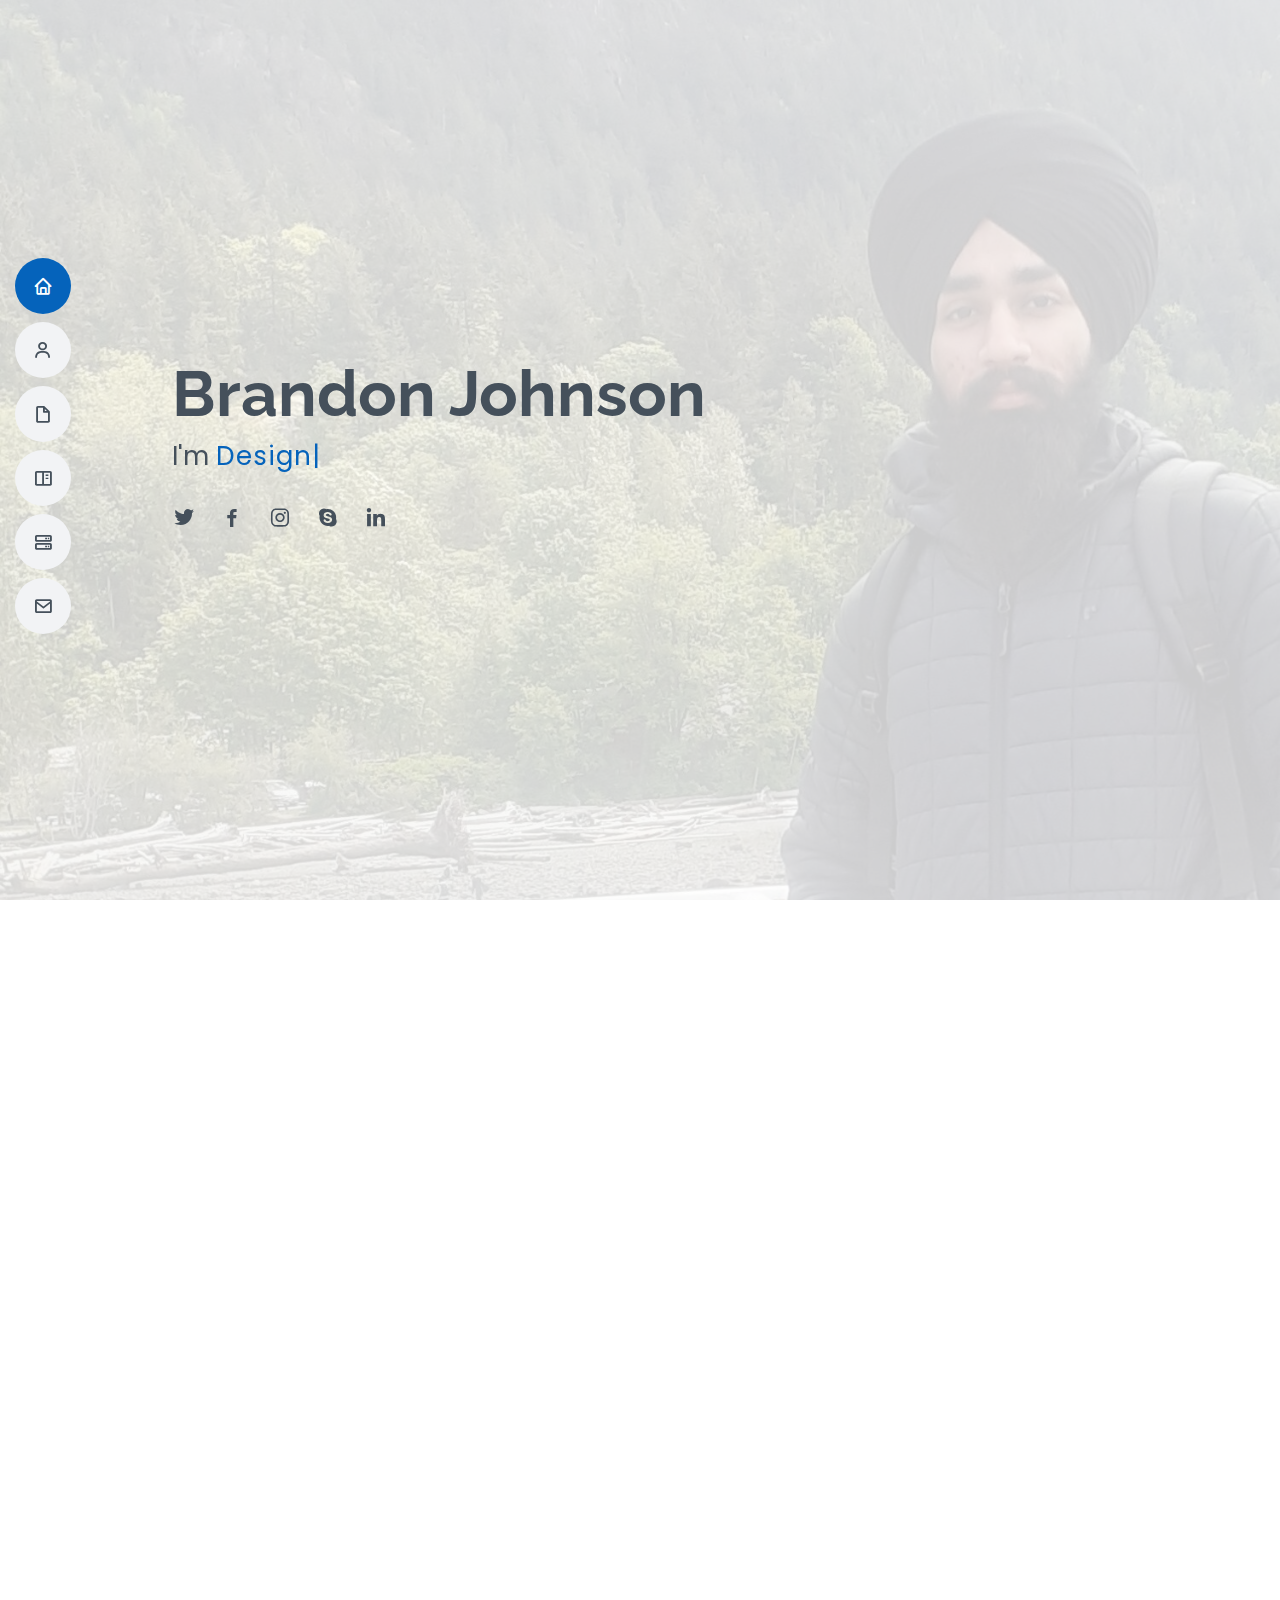
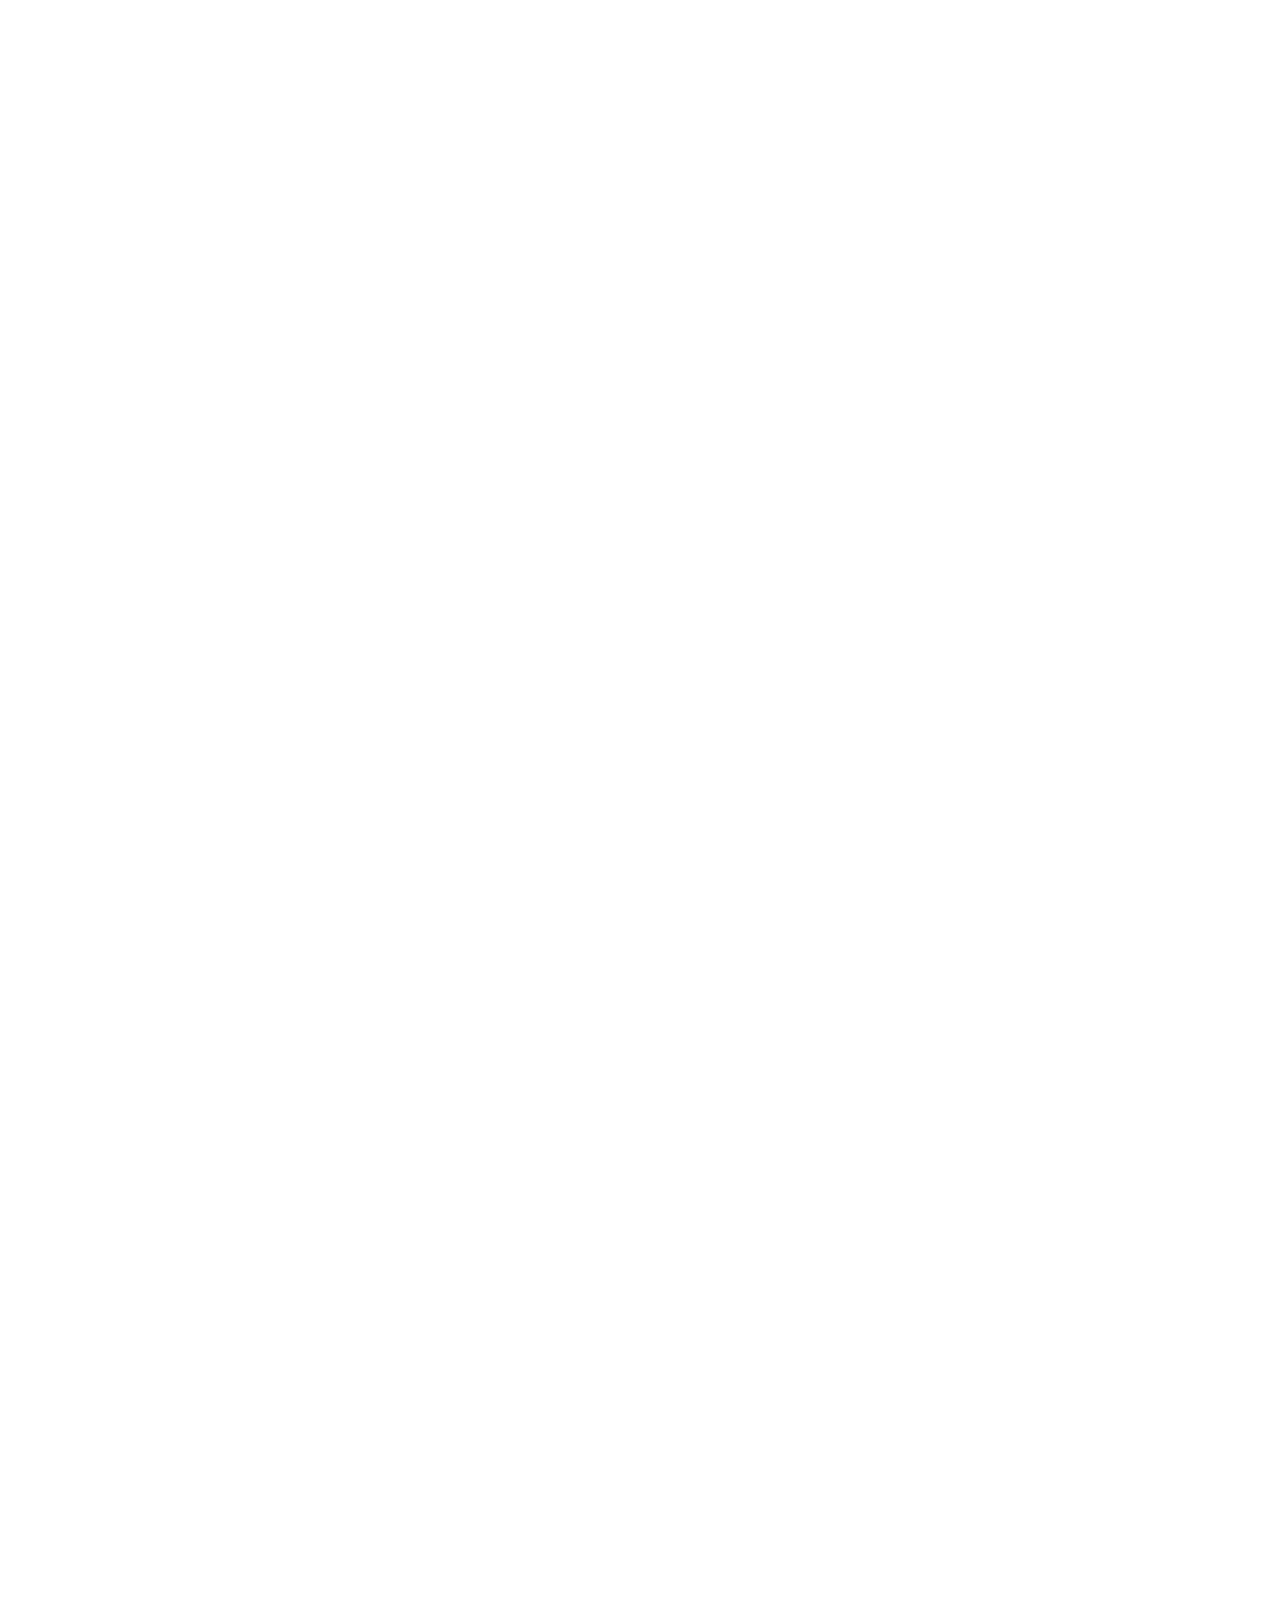
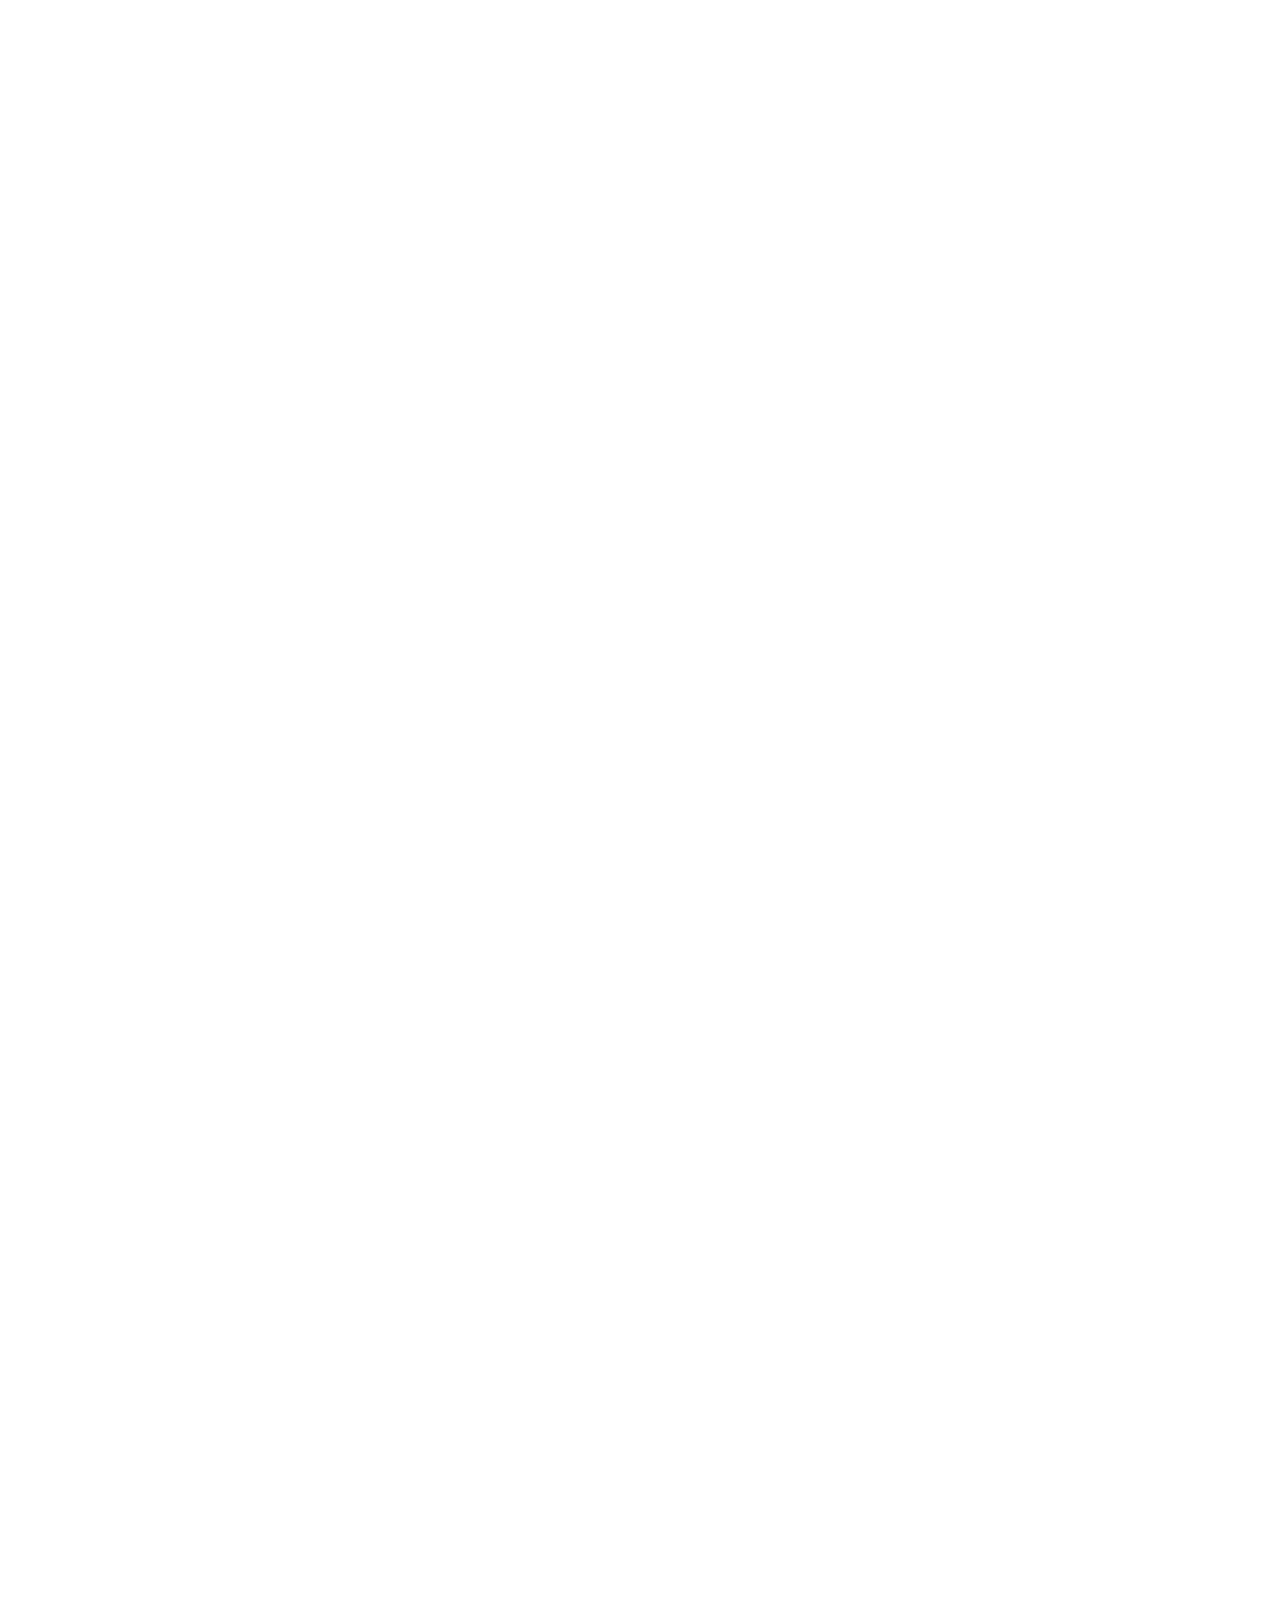
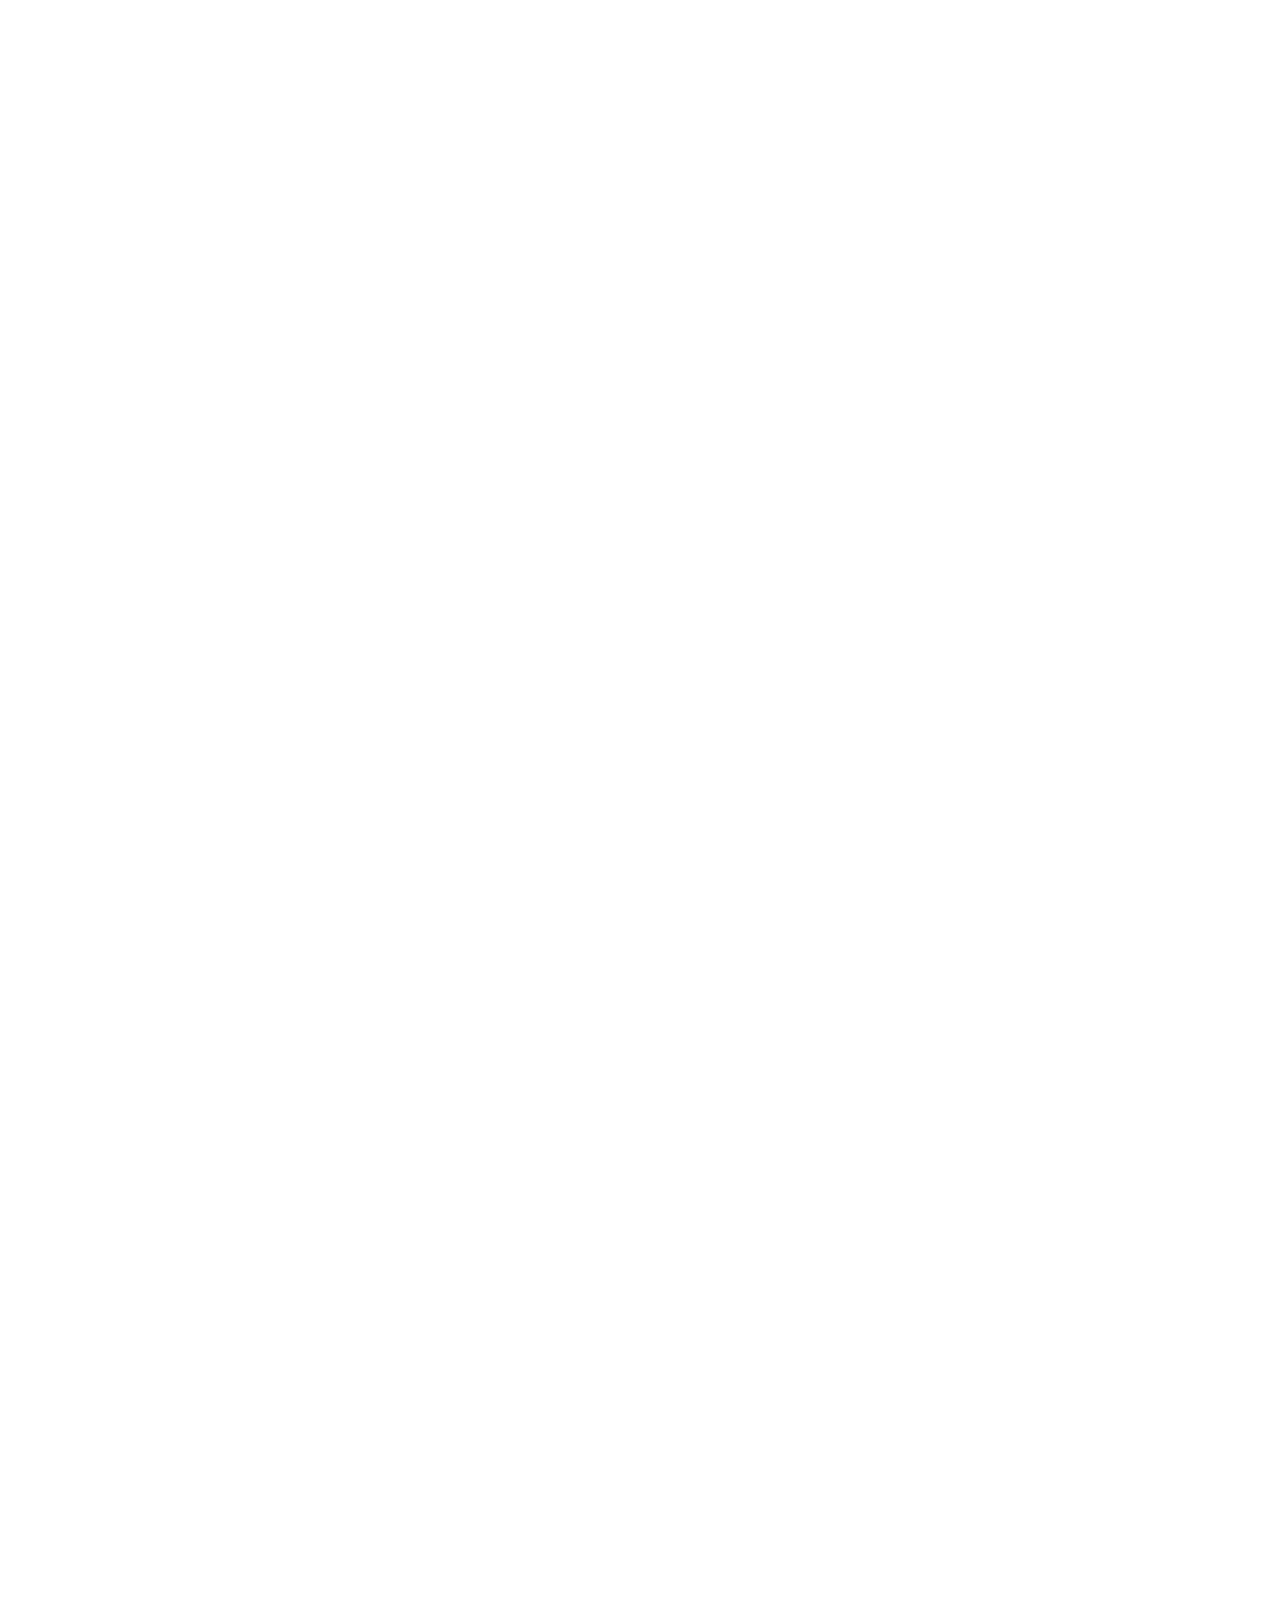
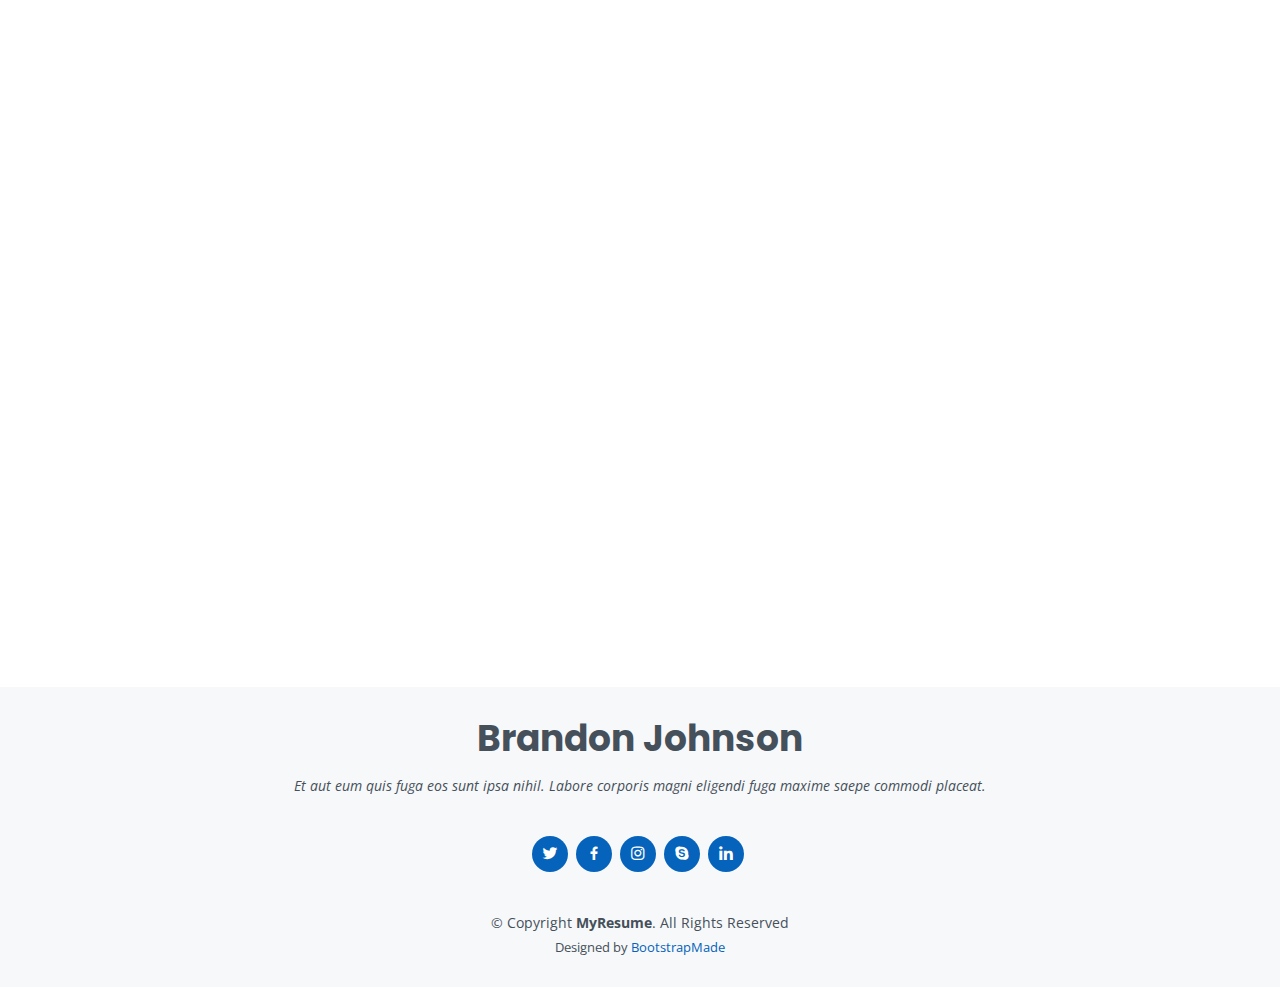
==== index.html @ e1efc53b "first commit" ====
<!DOCTYPE html>
<html lang="en">

<head>
  <meta charset="utf-8">
  <meta content="width=device-width, initial-scale=1.0" name="viewport">

  <title>MyResume Bootstrap Template - Index</title>
  <meta content="" name="description">
  <meta content="" name="keywords">

  <!-- Favicons -->
  <link href="assets/img/favicon.png" rel="icon">
  <link href="assets/img/apple-touch-icon.png" rel="apple-touch-icon">

  <!-- Google Fonts -->
  <link href="https://fonts.googleapis.com/css?family=Open+Sans:300,300i,400,400i,600,600i,700,700i|Raleway:300,300i,400,400i,500,500i,600,600i,700,700i|Poppins:300,300i,400,400i,500,500i,600,600i,700,700i" rel="stylesheet">

  <!-- Vendor CSS Files -->
  <link href="assets/vendor/aos/aos.css" rel="stylesheet">
  <link href="assets/vendor/bootstrap/css/bootstrap.min.css" rel="stylesheet">
  <link href="assets/vendor/bootstrap-icons/bootstrap-icons.css" rel="stylesheet">
  <link href="assets/vendor/boxicons/css/boxicons.min.css" rel="stylesheet">
  <link href="assets/vendor/glightbox/css/glightbox.min.css" rel="stylesheet">
  <link href="assets/vendor/swiper/swiper-bundle.min.css" rel="stylesheet">

  <!-- Template Main CSS File -->
  <link href="assets/css/style.css" rel="stylesheet">

  <!-- =======================================================
  * Template Name: MyResume
  * Template URL: https://bootstrapmade.com/free-html-bootstrap-template-my-resume/
  * Updated: Mar 17 2024 with Bootstrap v5.3.3
  * Author: BootstrapMade.com
  * License: https://bootstrapmade.com/license/
  ======================================================== -->
</head>

<body>

  <!-- ======= Mobile nav toggle button ======= -->
  <!-- <button type="button" class="mobile-nav-toggle d-xl-none"><i class="bi bi-list mobile-nav-toggle"></i></button> -->
  <i class="bi bi-list mobile-nav-toggle d-lg-none"></i>
  <!-- ======= Header ======= -->
  <header id="header" class="d-flex flex-column justify-content-center">

    <nav id="navbar" class="navbar nav-menu">
      <ul>
        <li><a href="#hero" class="nav-link scrollto active"><i class="bx bx-home"></i> <span>Home</span></a></li>
        <li><a href="#about" class="nav-link scrollto"><i class="bx bx-user"></i> <span>About</span></a></li>
        <li><a href="#resume" class="nav-link scrollto"><i class="bx bx-file-blank"></i> <span>Resume</span></a></li>
        <li><a href="#portfolio" class="nav-link scrollto"><i class="bx bx-book-content"></i> <span>Portfolio</span></a></li>
        <li><a href="#services" class="nav-link scrollto"><i class="bx bx-server"></i> <span>Services</span></a></li>
        <li><a href="#contact" class="nav-link scrollto"><i class="bx bx-envelope"></i> <span>Contact</span></a></li>
      </ul>
    </nav><!-- .nav-menu -->

  </header><!-- End Header -->

  <!-- ======= Hero Section ======= -->
  <section id="hero" class="d-flex flex-column justify-content-center">
    <div class="container" data-aos="zoom-in" data-aos-delay="100">
      <h1>Brandon Johnson</h1>
      <p>I'm <span class="typed" data-typed-items="Designer, Developer, Freelancer, Photographer"></span></p>
      <div class="social-links">
        <a href="#" class="twitter"><i class="bx bxl-twitter"></i></a>
        <a href="#" class="facebook"><i class="bx bxl-facebook"></i></a>
        <a href="#" class="instagram"><i class="bx bxl-instagram"></i></a>
        <a href="#" class="google-plus"><i class="bx bxl-skype"></i></a>
        <a href="#" class="linkedin"><i class="bx bxl-linkedin"></i></a>
      </div>
    </div>
  </section><!-- End Hero -->

  <main id="main">

    <!-- ======= About Section ======= -->
    <section id="about" class="about">
      <div class="container" data-aos="fade-up">

        <div class="section-title">
          <h2>About</h2>
          <p>Magnam dolores commodi suscipit. Necessitatibus eius consequatur ex aliquid fuga eum quidem. Sit sint consectetur velit. Quisquam quos quisquam cupiditate. Et nemo qui impedit suscipit alias ea. Quia fugiat sit in iste officiis commodi quidem hic quas.</p>
        </div>

        <div class="row">
          <div class="col-lg-4">
            <img src="assets/img/profile-img.jpg" class="img-fluid" alt="">
          </div>
          <div class="col-lg-8 pt-4 pt-lg-0 content">
            <h3>UI/UX Designer &amp; Web Developer.</h3>
            <p class="fst-italic">
              Lorem ipsum dolor sit amet, consectetur adipiscing elit, sed do eiusmod tempor incididunt ut labore et dolore
              magna aliqua.
            </p>
            <div class="row">
              <div class="col-lg-6">
                <ul>
                  <li><i class="bi bi-chevron-right"></i> <strong>Birthday:</strong> <span>1 May 1995</span></li>
                  <li><i class="bi bi-chevron-right"></i> <strong>Website:</strong> <span>www.example.com</span></li>
                  <li><i class="bi bi-chevron-right"></i> <strong>Phone:</strong> <span>+123 456 7890</span></li>
                  <li><i class="bi bi-chevron-right"></i> <strong>City:</strong> <span>New York, USA</span></li>
                </ul>
              </div>
              <div class="col-lg-6">
                <ul>
                  <li><i class="bi bi-chevron-right"></i> <strong>Age:</strong> <span>30</span></li>
                  <li><i class="bi bi-chevron-right"></i> <strong>Degree:</strong> <span>Master</span></li>
                  <li><i class="bi bi-chevron-right"></i> <strong>PhEmailone:</strong> <span>email@example.com</span></li>
                  <li><i class="bi bi-chevron-right"></i> <strong>Freelance:</strong> <span>Available</span></li>
                </ul>
              </div>
            </div>
            <p>
              Officiis eligendi itaque labore et dolorum mollitia officiis optio vero. Quisquam sunt adipisci omnis et ut. Nulla accusantium dolor incidunt officia tempore. Et eius omnis.
              Cupiditate ut dicta maxime officiis quidem quia. Sed et consectetur qui quia repellendus itaque neque. Aliquid amet quidem ut quaerat cupiditate. Ab et eum qui repellendus omnis culpa magni laudantium dolores.
            </p>
          </div>
        </div>

      </div>
    </section><!-- End About Section -->

    <!-- ======= Facts Section ======= -->
    <section id="facts" class="facts">
      <div class="container" data-aos="fade-up">

        <div class="section-title">
          <h2>Facts</h2>
          <p>Magnam dolores commodi suscipit. Necessitatibus eius consequatur ex aliquid fuga eum quidem. Sit sint consectetur velit. Quisquam quos quisquam cupiditate. Et nemo qui impedit suscipit alias ea. Quia fugiat sit in iste officiis commodi quidem hic quas.</p>
        </div>

        <div class="row">

          <div class="col-lg-3 col-md-6">
            <div class="count-box">
              <i class="bi bi-emoji-smile"></i>
              <span data-purecounter-start="0" data-purecounter-end="232" data-purecounter-duration="1" class="purecounter"></span>
              <p>Happy Clients</p>
            </div>
          </div>

          <div class="col-lg-3 col-md-6 mt-5 mt-md-0">
            <div class="count-box">
              <i class="bi bi-journal-richtext"></i>
              <span data-purecounter-start="0" data-purecounter-end="521" data-purecounter-duration="1" class="purecounter"></span>
              <p>Projects</p>
            </div>
          </div>

          <div class="col-lg-3 col-md-6 mt-5 mt-lg-0">
            <div class="count-box">
              <i class="bi bi-headset"></i>
              <span data-purecounter-start="0" data-purecounter-end="1463" data-purecounter-duration="1" class="purecounter"></span>
              <p>Hours Of Support</p>
            </div>
          </div>

          <div class="col-lg-3 col-md-6 mt-5 mt-lg-0">
            <div class="count-box">
              <i class="bi bi-award"></i>
              <span data-purecounter-start="0" data-purecounter-end="25" data-purecounter-duration="1" class="purecounter"></span>
              <p>Awards</p>
            </div>
          </div>

        </div>

      </div>
    </section><!-- End Facts Section -->

    <!-- ======= Skills Section ======= -->
    <section id="skills" class="skills section-bg">
      <div class="container" data-aos="fade-up">

        <div class="section-title">
          <h2>Skills</h2>
          <p>Magnam dolores commodi suscipit. Necessitatibus eius consequatur ex aliquid fuga eum quidem. Sit sint consectetur velit. Quisquam quos quisquam cupiditate. Et nemo qui impedit suscipit alias ea. Quia fugiat sit in iste officiis commodi quidem hic quas.</p>
        </div>

        <div class="row skills-content">

          <div class="col-lg-6">

            <div class="progress">
              <span class="skill">HTML <i class="val">100%</i></span>
              <div class="progress-bar-wrap">
                <div class="progress-bar" role="progressbar" aria-valuenow="100" aria-valuemin="0" aria-valuemax="100"></div>
              </div>
            </div>

            <div class="progress">
              <span class="skill">CSS <i class="val">90%</i></span>
              <div class="progress-bar-wrap">
                <div class="progress-bar" role="progressbar" aria-valuenow="90" aria-valuemin="0" aria-valuemax="100"></div>
              </div>
            </div>

            <div class="progress">
              <span class="skill">JavaScript <i class="val">75%</i></span>
              <div class="progress-bar-wrap">
                <div class="progress-bar" role="progressbar" aria-valuenow="75" aria-valuemin="0" aria-valuemax="100"></div>
              </div>
            </div>

          </div>

          <div class="col-lg-6">

            <div class="progress">
              <span class="skill">PHP <i class="val">80%</i></span>
              <div class="progress-bar-wrap">
                <div class="progress-bar" role="progressbar" aria-valuenow="80" aria-valuemin="0" aria-valuemax="100"></div>
              </div>
            </div>

            <div class="progress">
              <span class="skill">WordPress/CMS <i class="val">90%</i></span>
              <div class="progress-bar-wrap">
                <div class="progress-bar" role="progressbar" aria-valuenow="90" aria-valuemin="0" aria-valuemax="100"></div>
              </div>
            </div>

            <div class="progress">
              <span class="skill">Photoshop <i class="val">55%</i></span>
              <div class="progress-bar-wrap">
                <div class="progress-bar" role="progressbar" aria-valuenow="55" aria-valuemin="0" aria-valuemax="100"></div>
              </div>
            </div>

          </div>

        </div>

      </div>
    </section><!-- End Skills Section -->

    <!-- ======= Resume Section ======= -->
    <section id="resume" class="resume">
      <div class="container" data-aos="fade-up">

        <div class="section-title">
          <h2>Resume</h2>
          <p>Magnam dolores commodi suscipit. Necessitatibus eius consequatur ex aliquid fuga eum quidem. Sit sint consectetur velit. Quisquam quos quisquam cupiditate. Et nemo qui impedit suscipit alias ea. Quia fugiat sit in iste officiis commodi quidem hic quas.</p>
        </div>

        <div class="row">
          <div class="col-lg-6">
            <h3 class="resume-title">Sumary</h3>
            <div class="resume-item pb-0">
              <h4>Brandon Johnson</h4>
              <p><em>Innovative and deadline-driven Graphic Designer with 3+ years of experience designing and developing user-centered digital/print marketing material from initial concept to final, polished deliverable.</em></p>
              <ul>
                <li>Portland par 127,Orlando, FL</li>
                <li>(123) 456-7891</li>
                <li>alice.barkley@example.com</li>
              </ul>
            </div>

            <h3 class="resume-title">Education</h3>
            <div class="resume-item">
              <h4>Master of Fine Arts &amp; Graphic Design</h4>
              <h5>2015 - 2016</h5>
              <p><em>Rochester Institute of Technology, Rochester, NY</em></p>
              <p>Qui deserunt veniam. Et sed aliquam labore tempore sed quisquam iusto autem sit. Ea vero voluptatum qui ut dignissimos deleniti nerada porti sand markend</p>
            </div>
            <div class="resume-item">
              <h4>Bachelor of Fine Arts &amp; Graphic Design</h4>
              <h5>2010 - 2014</h5>
              <p><em>Rochester Institute of Technology, Rochester, NY</em></p>
              <p>Quia nobis sequi est occaecati aut. Repudiandae et iusto quae reiciendis et quis Eius vel ratione eius unde vitae rerum voluptates asperiores voluptatem Earum molestiae consequatur neque etlon sader mart dila</p>
            </div>
          </div>
          <div class="col-lg-6">
            <h3 class="resume-title">Professional Experience</h3>
            <div class="resume-item">
              <h4>Senior graphic design specialist</h4>
              <h5>2019 - Present</h5>
              <p><em>Experion, New York, NY </em></p>
              <ul>
                <li>Lead in the design, development, and implementation of the graphic, layout, and production communication materials</li>
                <li>Delegate tasks to the 7 members of the design team and provide counsel on all aspects of the project. </li>
                <li>Supervise the assessment of all graphic materials in order to ensure quality and accuracy of the design</li>
                <li>Oversee the efficient use of production project budgets ranging from $2,000 - $25,000</li>
              </ul>
            </div>
            <div class="resume-item">
              <h4>Graphic design specialist</h4>
              <h5>2017 - 2018</h5>
              <p><em>Stepping Stone Advertising, New York, NY</em></p>
              <ul>
                <li>Developed numerous marketing programs (logos, brochures,infographics, presentations, and advertisements).</li>
                <li>Managed up to 5 projects or tasks at a given time while under pressure</li>
                <li>Recommended and consulted with clients on the most appropriate graphic design</li>
                <li>Created 4+ design presentations and proposals a month for clients and account managers</li>
              </ul>
            </div>
          </div>
        </div>

      </div>
    </section><!-- End Resume Section -->

    <!-- ======= Portfolio Section ======= -->
    <section id="portfolio" class="portfolio section-bg">
      <div class="container" data-aos="fade-up">

        <div class="section-title">
          <h2>Portfolio</h2>
          <p>Magnam dolores commodi suscipit. Necessitatibus eius consequatur ex aliquid fuga eum quidem. Sit sint consectetur velit. Quisquam quos quisquam cupiditate. Et nemo qui impedit suscipit alias ea. Quia fugiat sit in iste officiis commodi quidem hic quas.</p>
        </div>

        <div class="row">
          <div class="col-lg-12 d-flex justify-content-center" data-aos="fade-up" data-aos-delay="100">
            <ul id="portfolio-flters">
              <li data-filter="*" class="filter-active">All</li>
              <li data-filter=".filter-app">App</li>
              <li data-filter=".filter-card">Card</li>
              <li data-filter=".filter-web">Web</li>
            </ul>
          </div>
        </div>

        <div class="row portfolio-container" data-aos="fade-up" data-aos-delay="200">

          <div class="col-lg-4 col-md-6 portfolio-item filter-app">
            <div class="portfolio-wrap">
              <img src="assets/img/portfolio/portfolio-1.jpg" class="img-fluid" alt="">
              <div class="portfolio-info">
                <h4>App 1</h4>
                <p>App</p>
                <div class="portfolio-links">
                  <a href="assets/img/portfolio/portfolio-1.jpg" data-gallery="portfolioGallery" class="portfolio-lightbox" title="App 1"><i class="bx bx-plus"></i></a>
                  <a href="portfolio-details.html" class="portfolio-details-lightbox" data-glightbox="type: external" title="Portfolio Details"><i class="bx bx-link"></i></a>
                </div>
              </div>
            </div>
          </div>

          <div class="col-lg-4 col-md-6 portfolio-item filter-web">
            <div class="portfolio-wrap">
              <img src="assets/img/portfolio/portfolio-2.jpg" class="img-fluid" alt="">
              <div class="portfolio-info">
                <h4>Web 3</h4>
                <p>Web</p>
                <div class="portfolio-links">
                  <a href="assets/img/portfolio/portfolio-2.jpg" data-gallery="portfolioGallery" class="portfolio-lightbox" title="Web 3"><i class="bx bx-plus"></i></a>
                  <a href="portfolio-details.html" class="portfolio-details-lightbox" data-glightbox="type: external" title="Portfolio Details"><i class="bx bx-link"></i></a>
                </div>
              </div>
            </div>
          </div>

          <div class="col-lg-4 col-md-6 portfolio-item filter-app">
            <div class="portfolio-wrap">
              <img src="assets/img/portfolio/portfolio-3.jpg" class="img-fluid" alt="">
              <div class="portfolio-info">
                <h4>App 2</h4>
                <p>App</p>
                <div class="portfolio-links">
                  <a href="assets/img/portfolio/portfolio-3.jpg" data-gallery="portfolioGallery" class="portfolio-lightbox" title="App 2"><i class="bx bx-plus"></i></a>
                  <a href="portfolio-details.html" class="portfolio-details-lightbox" data-glightbox="type: external" title="Portfolio Details"><i class="bx bx-link"></i></a>
                </div>
              </div>
            </div>
          </div>

          <div class="col-lg-4 col-md-6 portfolio-item filter-card">
            <div class="portfolio-wrap">
              <img src="assets/img/portfolio/portfolio-4.jpg" class="img-fluid" alt="">
              <div class="portfolio-info">
                <h4>Card 2</h4>
                <p>Card</p>
                <div class="portfolio-links">
                  <a href="assets/img/portfolio/portfolio-4.jpg" data-gallery="portfolioGallery" class="portfolio-lightbox" title="Card 2"><i class="bx bx-plus"></i></a>
                  <a href="portfolio-details.html" class="portfolio-details-lightbox" data-glightbox="type: external" title="Portfolio Details"><i class="bx bx-link"></i></a>
                </div>
              </div>
            </div>
          </div>

          <div class="col-lg-4 col-md-6 portfolio-item filter-web">
            <div class="portfolio-wrap">
              <img src="assets/img/portfolio/portfolio-5.jpg" class="img-fluid" alt="">
              <div class="portfolio-info">
                <h4>Web 2</h4>
                <p>Web</p>
                <div class="portfolio-links">
                  <a href="assets/img/portfolio/portfolio-5.jpg" data-gallery="portfolioGallery" class="portfolio-lightbox" title="Web 2"><i class="bx bx-plus"></i></a>
                  <a href="portfolio-details.html" class="portfolio-details-lightbox" data-glightbox="type: external" title="Portfolio Details"><i class="bx bx-link"></i></a>
                </div>
              </div>
            </div>
          </div>

          <div class="col-lg-4 col-md-6 portfolio-item filter-app">
            <div class="portfolio-wrap">
              <img src="assets/img/portfolio/portfolio-6.jpg" class="img-fluid" alt="">
              <div class="portfolio-info">
                <h4>App 3</h4>
                <p>App</p>
                <div class="portfolio-links">
                  <a href="assets/img/portfolio/portfolio-6.jpg" data-gallery="portfolioGallery" class="portfolio-lightbox" title="App 3"><i class="bx bx-plus"></i></a>
                  <a href="portfolio-details.html" class="portfolio-details-lightbox" data-glightbox="type: external" title="Portfolio Details"><i class="bx bx-link"></i></a>
                </div>
              </div>
            </div>
          </div>

          <div class="col-lg-4 col-md-6 portfolio-item filter-card">
            <div class="portfolio-wrap">
              <img src="assets/img/portfolio/portfolio-7.jpg" class="img-fluid" alt="">
              <div class="portfolio-info">
                <h4>Card 1</h4>
                <p>Card</p>
                <div class="portfolio-links">
                  <a href="assets/img/portfolio/portfolio-7.jpg" data-gallery="portfolioGallery" class="portfolio-lightbox" title="Card 1"><i class="bx bx-plus"></i></a>
                  <a href="portfolio-details.html" class="portfolio-details-lightbox" data-glightbox="type: external" title="Portfolio Details"><i class="bx bx-link"></i></a>
                </div>
              </div>
            </div>
          </div>

          <div class="col-lg-4 col-md-6 portfolio-item filter-card">
            <div class="portfolio-wrap">
              <img src="assets/img/portfolio/portfolio-8.jpg" class="img-fluid" alt="">
              <div class="portfolio-info">
                <h4>Card 3</h4>
                <p>Card</p>
                <div class="portfolio-links">
                  <a href="assets/img/portfolio/portfolio-8.jpg" data-gallery="portfolioGallery" class="portfolio-lightbox" title="Card 3"><i class="bx bx-plus"></i></a>
                  <a href="portfolio-details.html" class="portfolio-details-lightbox" data-glightbox="type: external" title="Portfolio Details"><i class="bx bx-link"></i></a>
                </div>
              </div>
            </div>
          </div>

          <div class="col-lg-4 col-md-6 portfolio-item filter-web">
            <div class="portfolio-wrap">
              <img src="assets/img/portfolio/portfolio-9.jpg" class="img-fluid" alt="">
              <div class="portfolio-info">
                <h4>Web 3</h4>
                <p>Web</p>
                <div class="portfolio-links">
                  <a href="assets/img/portfolio/portfolio-9.jpg" data-gallery="portfolioGallery" class="portfolio-lightbox" title="Web 3"><i class="bx bx-plus"></i></a>
                  <a href="portfolio-details.html" class="portfolio-details-lightbox" data-glightbox="type: external" title="Portfolio Details"><i class="bx bx-link"></i></a>
                </div>
              </div>
            </div>
          </div>

        </div>

      </div>
    </section><!-- End Portfolio Section -->

    <!-- ======= Services Section ======= -->
    <section id="services" class="services">
      <div class="container" data-aos="fade-up">

        <div class="section-title">
          <h2>Services</h2>
          <p>Magnam dolores commodi suscipit. Necessitatibus eius consequatur ex aliquid fuga eum quidem. Sit sint consectetur velit. Quisquam quos quisquam cupiditate. Et nemo qui impedit suscipit alias ea. Quia fugiat sit in iste officiis commodi quidem hic quas.</p>
        </div>

        <div class="row">

          <div class="col-lg-4 col-md-6 d-flex align-items-stretch" data-aos="zoom-in" data-aos-delay="100">
            <div class="icon-box iconbox-blue">
              <div class="icon">
                <svg width="100" height="100" viewBox="0 0 600 600" xmlns="http://www.w3.org/2000/svg">
                  <path stroke="none" stroke-width="0" fill="#f5f5f5" d="M300,521.0016835830174C376.1290562159157,517.8887921683347,466.0731472004068,529.7835943286574,510.70327084640275,468.03025145048787C554.3714126377745,407.6079735673963,508.03601936045806,328.9844924480964,491.2728898941984,256.3432110539036C474.5976632858925,184.082847569629,479.9380746630129,96.60480741107993,416.23090153303,58.64404602377083C348.86323505073057,18.502131276798302,261.93793281208167,40.57373210992963,193.5410806939664,78.93577620505333C130.42746243093433,114.334589627462,98.30271207620316,179.96522072025542,76.75703585869454,249.04625023123273C51.97151888228291,328.5150500222984,13.704378332031375,421.85034740162234,66.52175969318436,486.19268352777647C119.04800174914682,550.1803526380478,217.28368757567262,524.383925680826,300,521.0016835830174"></path>
                </svg>
                <i class="bx bxl-dribbble"></i>
              </div>
              <h4><a href="">Lorem Ipsum</a></h4>
              <p>Voluptatum deleniti atque corrupti quos dolores et quas molestias excepturi</p>
            </div>
          </div>

          <div class="col-lg-4 col-md-6 d-flex align-items-stretch mt-4 mt-md-0" data-aos="zoom-in" data-aos-delay="200">
            <div class="icon-box iconbox-orange ">
              <div class="icon">
                <svg width="100" height="100" viewBox="0 0 600 600" xmlns="http://www.w3.org/2000/svg">
                  <path stroke="none" stroke-width="0" fill="#f5f5f5" d="M300,582.0697525312426C382.5290701553225,586.8405444964366,449.9789794690241,525.3245884688669,502.5850820975895,461.55621195738473C556.606425686781,396.0723002908107,615.8543463187945,314.28637112970534,586.6730223649479,234.56875336149918C558.9533121215079,158.8439757836574,454.9685369536778,164.00468322053177,381.49747125262974,130.76875717737553C312.15926192815925,99.40240125094834,248.97055460311594,18.661163978235184,179.8680185752513,50.54337015887873C110.5421016452524,82.52863877960104,119.82277516462835,180.83849132639028,109.12597500060166,256.43424936330496C100.08760227029461,320.3096726198365,92.17705696193138,384.0621239912766,124.79988738764834,439.7174275375508C164.83382741302287,508.01625554203684,220.96474134820875,577.5009287672846,300,582.0697525312426"></path>
                </svg>
                <i class="bx bx-file"></i>
              </div>
              <h4><a href="">Sed Perspiciatis</a></h4>
              <p>Duis aute irure dolor in reprehenderit in voluptate velit esse cillum dolore</p>
            </div>
          </div>

          <div class="col-lg-4 col-md-6 d-flex align-items-stretch mt-4 mt-lg-0" data-aos="zoom-in" data-aos-delay="300">
            <div class="icon-box iconbox-pink">
              <div class="icon">
                <svg width="100" height="100" viewBox="0 0 600 600" xmlns="http://www.w3.org/2000/svg">
                  <path stroke="none" stroke-width="0" fill="#f5f5f5" d="M300,541.5067337569781C382.14930387511276,545.0595476570109,479.8736841581634,548.3450877840088,526.4010558755058,480.5488172755941C571.5218469581645,414.80211281144784,517.5187510058486,332.0715597781072,496.52539010469104,255.14436215662573C477.37192572678356,184.95920475031193,473.57363656557914,105.61284051026155,413.0603344069578,65.22779650032875C343.27470386102294,18.654635553484475,251.2091493199835,5.337323636656869,175.0934190732945,40.62881213300186C97.87086631185822,76.43348514350839,51.98124368387456,156.15599469081315,36.44837278890362,239.84606092416172C21.716077023791087,319.22268207091537,43.775223500013084,401.1760424656574,96.891909868211,461.97329694683043C147.22146801428983,519.5804099606455,223.5754009179313,538.201503339737,300,541.5067337569781"></path>
                </svg>
                <i class="bx bx-tachometer"></i>
              </div>
              <h4><a href="">Magni Dolores</a></h4>
              <p>Excepteur sint occaecat cupidatat non proident, sunt in culpa qui officia</p>
            </div>
          </div>

          <div class="col-lg-4 col-md-6 d-flex align-items-stretch mt-4" data-aos="zoom-in" data-aos-delay="100">
            <div class="icon-box iconbox-yellow">
              <div class="icon">
                <svg width="100" height="100" viewBox="0 0 600 600" xmlns="http://www.w3.org/2000/svg">
                  <path stroke="none" stroke-width="0" fill="#f5f5f5" d="M300,503.46388370962813C374.79870501325706,506.71871716319447,464.8034551963731,527.1746412648533,510.4981551193396,467.86667711651364C555.9287308511215,408.9015244558933,512.6030010748507,327.5744911775523,490.211057578863,256.5855673507754C471.097692560561,195.9906835881958,447.69079081568157,138.11976852964426,395.19560036434837,102.3242989838813C329.3053358748298,57.3949838291264,248.02791733380457,8.279543830951368,175.87071277845988,42.242879143198664C103.41431057327972,76.34704239035025,93.79494320519305,170.9812938413882,81.28167332365135,250.07896920659033C70.17666984294237,320.27484674793965,64.84698225790005,396.69656628748305,111.28512138212992,450.4950937839243C156.20124167950087,502.5303643271138,231.32542653798444,500.4755392045468,300,503.46388370962813"></path>
                </svg>
                <i class="bx bx-layer"></i>
              </div>
              <h4><a href="">Nemo Enim</a></h4>
              <p>At vero eos et accusamus et iusto odio dignissimos ducimus qui blanditiis</p>
            </div>
          </div>

          <div class="col-lg-4 col-md-6 d-flex align-items-stretch mt-4" data-aos="zoom-in" data-aos-delay="200">
            <div class="icon-box iconbox-red">
              <div class="icon">
                <svg width="100" height="100" viewBox="0 0 600 600" xmlns="http://www.w3.org/2000/svg">
                  <path stroke="none" stroke-width="0" fill="#f5f5f5" d="M300,532.3542879108572C369.38199826031484,532.3153073249985,429.10787420159085,491.63046689027357,474.5244479745417,439.17860296908856C522.8885846962883,383.3225815378663,569.1668002868075,314.3205725914397,550.7432151929288,242.7694973846089C532.6665558377875,172.5657663291529,456.2379748765914,142.6223662098291,390.3689995646985,112.34683881706744C326.66090330228417,83.06452184765237,258.84405631176094,53.51806209861945,193.32584062364296,78.48882559362697C121.61183558270385,105.82097193414197,62.805066853699245,167.19869350419734,48.57481801355237,242.6138429142374C34.843463184063346,315.3850353017275,76.69343916112496,383.4422959591041,125.22947124332185,439.3748458443577C170.7312796277747,491.8107796887764,230.57421082200815,532.3932930995766,300,532.3542879108572"></path>
                </svg>
                <i class="bx bx-slideshow"></i>
              </div>
              <h4><a href="">Dele Cardo</a></h4>
              <p>Quis consequatur saepe eligendi voluptatem consequatur dolor consequuntur</p>
            </div>
          </div>

          <div class="col-lg-4 col-md-6 d-flex align-items-stretch mt-4" data-aos="zoom-in" data-aos-delay="300">
            <div class="icon-box iconbox-teal">
              <div class="icon">
                <svg width="100" height="100" viewBox="0 0 600 600" xmlns="http://www.w3.org/2000/svg">
                  <path stroke="none" stroke-width="0" fill="#f5f5f5" d="M300,566.797414625762C385.7384707136149,576.1784315230908,478.7894351017131,552.8928747891023,531.9192734346935,484.94944893311C584.6109503024035,417.5663521118492,582.489472248146,322.67544863468447,553.9536738515405,242.03673114598146C529.1557734026468,171.96086150256528,465.24506316201064,127.66468636344209,395.9583748389544,100.7403814666027C334.2173773831606,76.7482773500951,269.4350130405921,84.62216499799875,207.1952322260088,107.2889140133804C132.92018162631612,134.33871894543012,41.79353780512637,160.00259165414826,22.644507872594943,236.69541883565114C3.319112789854554,314.0945973066697,72.72355303640163,379.243833228382,124.04198916343866,440.3218312028393C172.9286146004772,498.5055451809895,224.45579914871206,558.5317968840102,300,566.797414625762"></path>
                </svg>
                <i class="bx bx-arch"></i>
              </div>
              <h4><a href="">Divera Don</a></h4>
              <p>Modi nostrum vel laborum. Porro fugit error sit minus sapiente sit aspernatur</p>
            </div>
          </div>

        </div>

      </div>
    </section><!-- End Services Section -->

    <!-- ======= Testimonials Section ======= -->
    <section id="testimonials" class="testimonials section-bg">
      <div class="container" data-aos="fade-up">

        <div class="section-title">
          <h2>Testimonials</h2>
        </div>

        <div class="testimonials-slider swiper" data-aos="fade-up" data-aos-delay="100">
          <div class="swiper-wrapper">

            <div class="swiper-slide">
              <div class="testimonial-item">
                <img src="assets/img/testimonials/testimonials-1.jpg" class="testimonial-img" alt="">
                <h3>Saul Goodman</h3>
                <h4>Ceo &amp; Founder</h4>
                <p>
                  <i class="bx bxs-quote-alt-left quote-icon-left"></i>
                  Proin iaculis purus consequat sem cure digni ssim donec porttitora entum suscipit rhoncus. Accusantium quam, ultricies eget id, aliquam eget nibh et. Maecen aliquam, risus at semper.
                  <i class="bx bxs-quote-alt-right quote-icon-right"></i>
                </p>
              </div>
            </div><!-- End testimonial item -->

            <div class="swiper-slide">
              <div class="testimonial-item">
                <img src="assets/img/testimonials/testimonials-2.jpg" class="testimonial-img" alt="">
                <h3>Sara Wilsson</h3>
                <h4>Designer</h4>
                <p>
                  <i class="bx bxs-quote-alt-left quote-icon-left"></i>
                  Export tempor illum tamen malis malis eram quae irure esse labore quem cillum quid cillum eram malis quorum velit fore eram velit sunt aliqua noster fugiat irure amet legam anim culpa.
                  <i class="bx bxs-quote-alt-right quote-icon-right"></i>
                </p>
              </div>
            </div><!-- End testimonial item -->

            <div class="swiper-slide">
              <div class="testimonial-item">
                <img src="assets/img/testimonials/testimonials-3.jpg" class="testimonial-img" alt="">
                <h3>Jena Karlis</h3>
                <h4>Store Owner</h4>
                <p>
                  <i class="bx bxs-quote-alt-left quote-icon-left"></i>
                  Enim nisi quem export duis labore cillum quae magna enim sint quorum nulla quem veniam duis minim tempor labore quem eram duis noster aute amet eram fore quis sint minim.
                  <i class="bx bxs-quote-alt-right quote-icon-right"></i>
                </p>
              </div>
            </div><!-- End testimonial item -->

            <div class="swiper-slide">
              <div class="testimonial-item">
                <img src="assets/img/testimonials/testimonials-4.jpg" class="testimonial-img" alt="">
                <h3>Matt Brandon</h3>
                <h4>Freelancer</h4>
                <p>
                  <i class="bx bxs-quote-alt-left quote-icon-left"></i>
                  Fugiat enim eram quae cillum dolore dolor amet nulla culpa multos export minim fugiat minim velit minim dolor enim duis veniam ipsum anim magna sunt elit fore quem dolore labore illum veniam.
                  <i class="bx bxs-quote-alt-right quote-icon-right"></i>
                </p>
              </div>
            </div><!-- End testimonial item -->

            <div class="swiper-slide">
              <div class="testimonial-item">
                <img src="assets/img/testimonials/testimonials-5.jpg" class="testimonial-img" alt="">
                <h3>John Larson</h3>
                <h4>Entrepreneur</h4>
                <p>
                  <i class="bx bxs-quote-alt-left quote-icon-left"></i>
                  Quis quorum aliqua sint quem legam fore sunt eram irure aliqua veniam tempor noster veniam enim culpa labore duis sunt culpa nulla illum cillum fugiat legam esse veniam culpa fore nisi cillum quid.
                  <i class="bx bxs-quote-alt-right quote-icon-right"></i>
                </p>
              </div>
            </div><!-- End testimonial item -->

          </div>
          <div class="swiper-pagination"></div>
        </div>

      </div>
    </section><!-- End Testimonials Section -->

    <!-- ======= Contact Section ======= -->
    <section id="contact" class="contact">
      <div class="container" data-aos="fade-up">

        <div class="section-title">
          <h2>Contact</h2>
        </div>

        <div class="row mt-1">

          <div class="col-lg-4">
            <div class="info">
              <div class="address">
                <i class="bi bi-geo-alt"></i>
                <h4>Location:</h4>
                <p>A108 Adam Street, New York, NY 535022</p>
              </div>

              <div class="email">
                <i class="bi bi-envelope"></i>
                <h4>Email:</h4>
                <p>info@example.com</p>
              </div>

              <div class="phone">
                <i class="bi bi-phone"></i>
                <h4>Call:</h4>
                <p>+1 5589 55488 55s</p>
              </div>

            </div>

          </div>

          <div class="col-lg-8 mt-5 mt-lg-0">

            <form action="forms/contact.php" method="post" role="form" class="php-email-form">
              <div class="row">
                <div class="col-md-6 form-group">
                  <input type="text" name="name" class="form-control" id="name" placeholder="Your Name" required>
                </div>
                <div class="col-md-6 form-group mt-3 mt-md-0">
                  <input type="email" class="form-control" name="email" id="email" placeholder="Your Email" required>
                </div>
              </div>
              <div class="form-group mt-3">
                <input type="text" class="form-control" name="subject" id="subject" placeholder="Subject" required>
              </div>
              <div class="form-group mt-3">
                <textarea class="form-control" name="message" rows="5" placeholder="Message" required></textarea>
              </div>
              <div class="my-3">
                <div class="loading">Loading</div>
                <div class="error-message"></div>
                <div class="sent-message">Your message has been sent. Thank you!</div>
              </div>
              <div class="text-center"><button type="submit">Send Message</button></div>
            </form>

          </div>

        </div>

      </div>
    </section><!-- End Contact Section -->

  </main><!-- End #main -->

  <!-- ======= Footer ======= -->
  <footer id="footer">
    <div class="container">
      <h3>Brandon Johnson</h3>
      <p>Et aut eum quis fuga eos sunt ipsa nihil. Labore corporis magni eligendi fuga maxime saepe commodi placeat.</p>
      <div class="social-links">
        <a href="#" class="twitter"><i class="bx bxl-twitter"></i></a>
        <a href="#" class="facebook"><i class="bx bxl-facebook"></i></a>
        <a href="#" class="instagram"><i class="bx bxl-instagram"></i></a>
        <a href="#" class="google-plus"><i class="bx bxl-skype"></i></a>
        <a href="#" class="linkedin"><i class="bx bxl-linkedin"></i></a>
      </div>
      <div class="copyright">
        &copy; Copyright <strong><span>MyResume</span></strong>. All Rights Reserved
      </div>
      <div class="credits">
        <!-- All the links in the footer should remain intact. -->
        <!-- You can delete the links only if you purchased the pro version. -->
        <!-- Licensing information: [license-url] -->
        <!-- Purchase the pro version with working PHP/AJAX contact form: https://bootstrapmade.com/free-html-bootstrap-template-my-resume/ -->
        Designed by <a href="https://bootstrapmade.com/">BootstrapMade</a>
      </div>
    </div>
  </footer><!-- End Footer -->

  <div id="preloader"></div>
  <a href="#" class="back-to-top d-flex align-items-center justify-content-center"><i class="bi bi-arrow-up-short"></i></a>

  <!-- Vendor JS Files -->
  <script src="assets/vendor/purecounter/purecounter_vanilla.js"></script>
  <script src="assets/vendor/aos/aos.js"></script>
  <script src="assets/vendor/bootstrap/js/bootstrap.bundle.min.js"></script>
  <script src="assets/vendor/glightbox/js/glightbox.min.js"></script>
  <script src="assets/vendor/isotope-layout/isotope.pkgd.min.js"></script>
  <script src="assets/vendor/swiper/swiper-bundle.min.js"></script>
  <script src="assets/vendor/typed.js/typed.umd.js"></script>
  <script src="assets/vendor/waypoints/noframework.waypoints.js"></script>
  <script src="assets/vendor/php-email-form/validate.js"></script>

  <!-- Template Main JS File -->
  <script src="assets/js/main.js"></script>

</body>

</html>
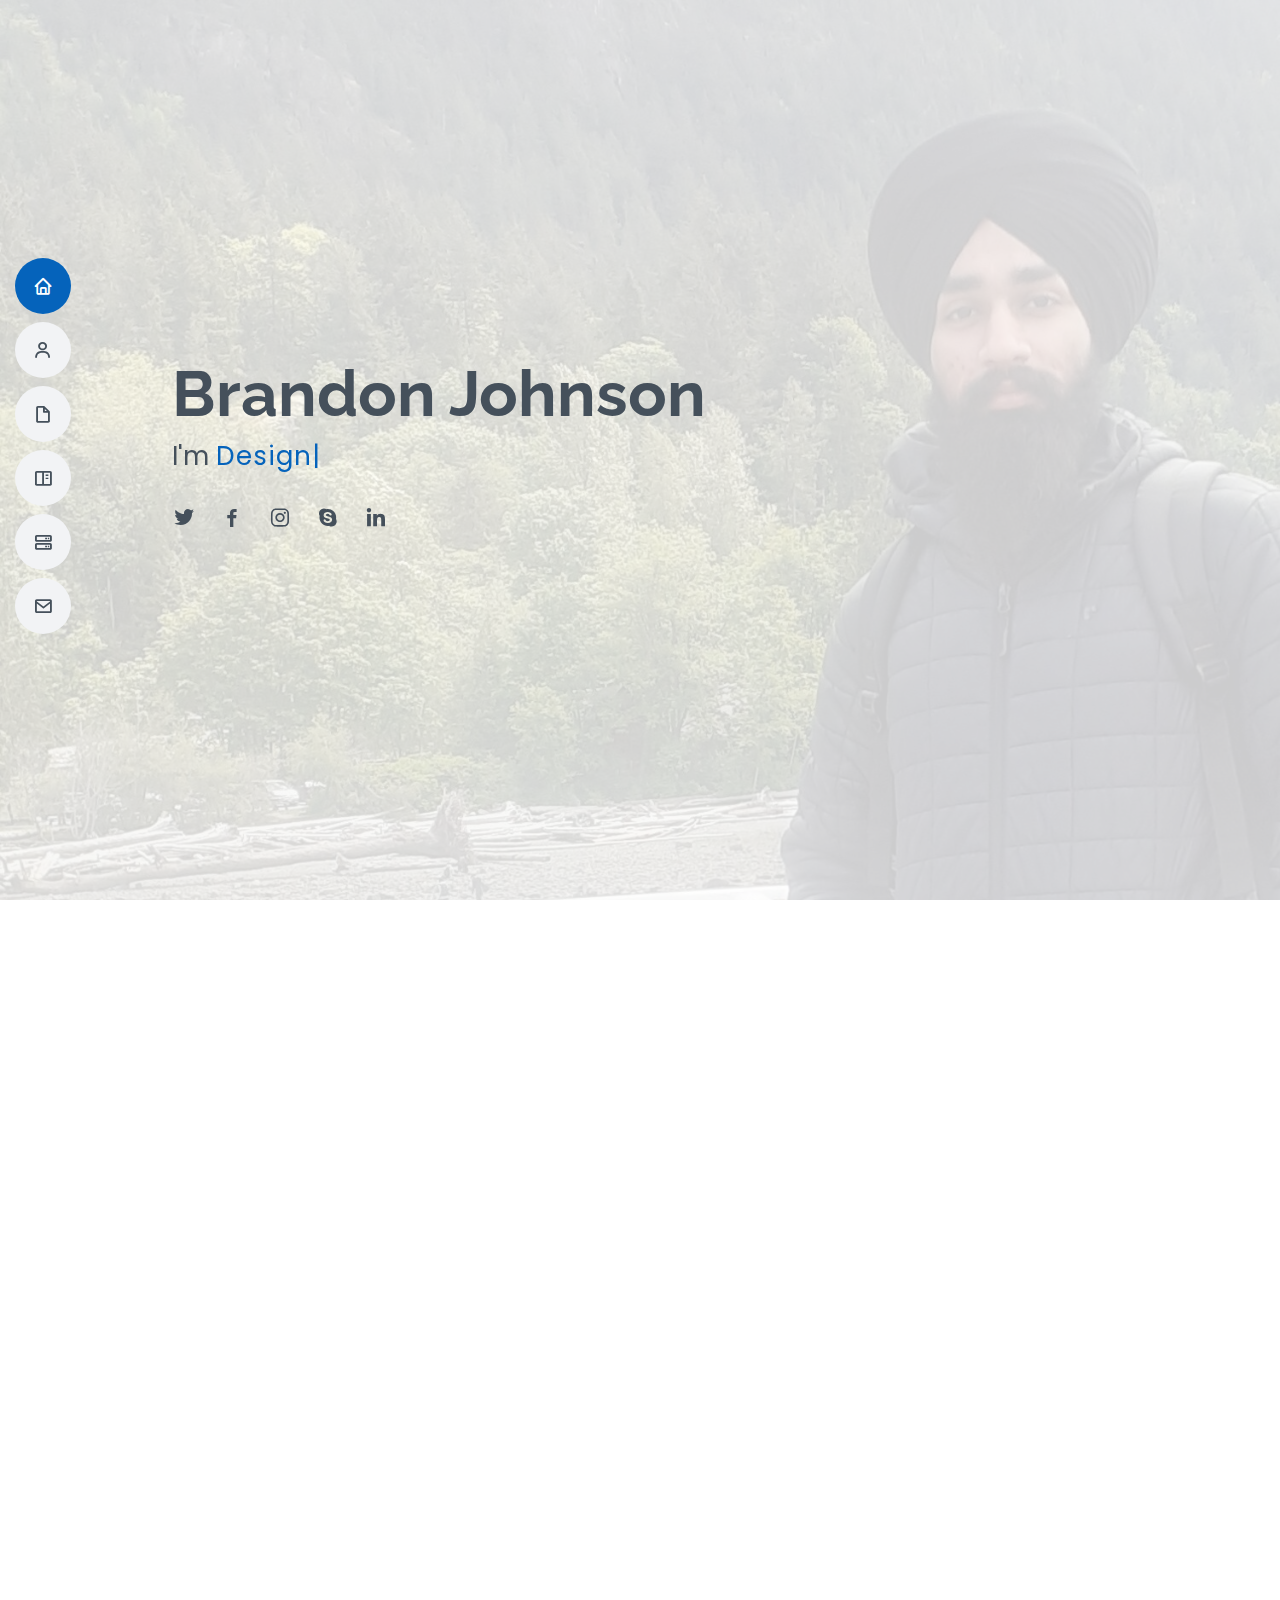
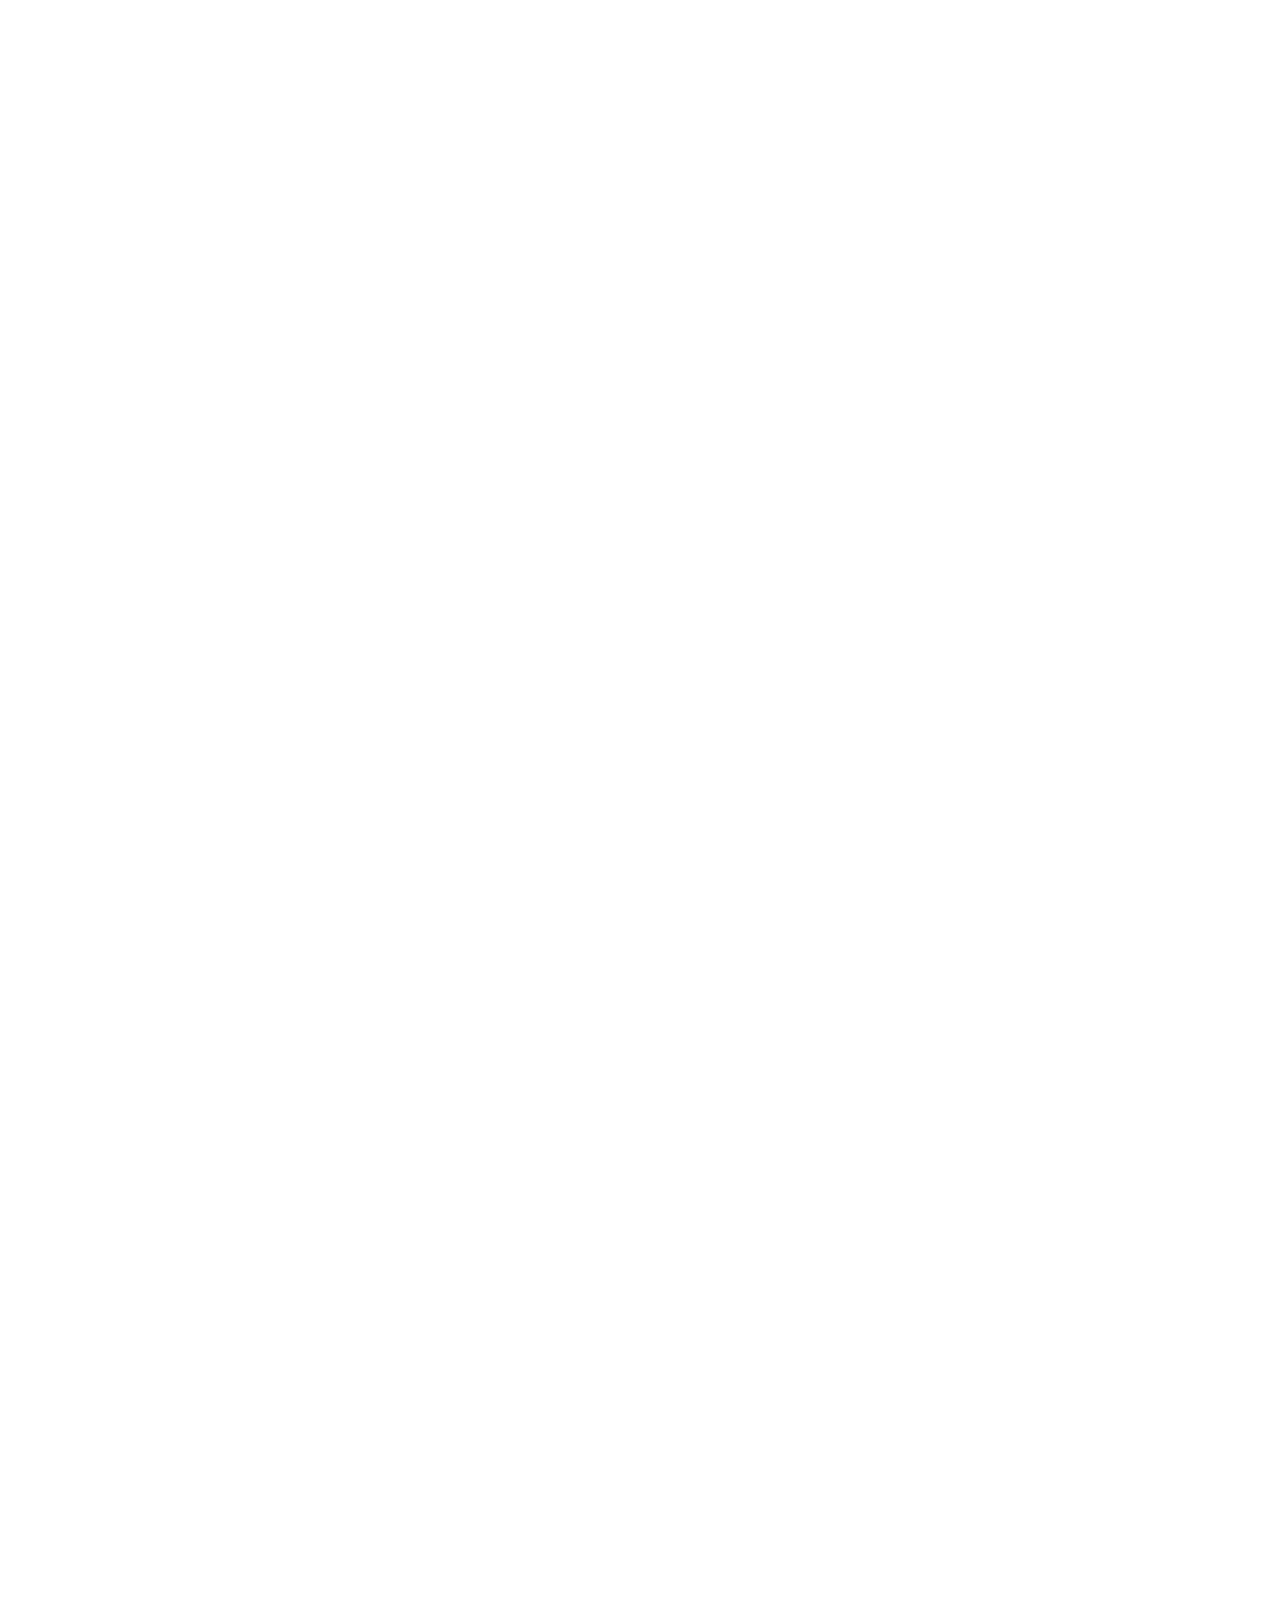
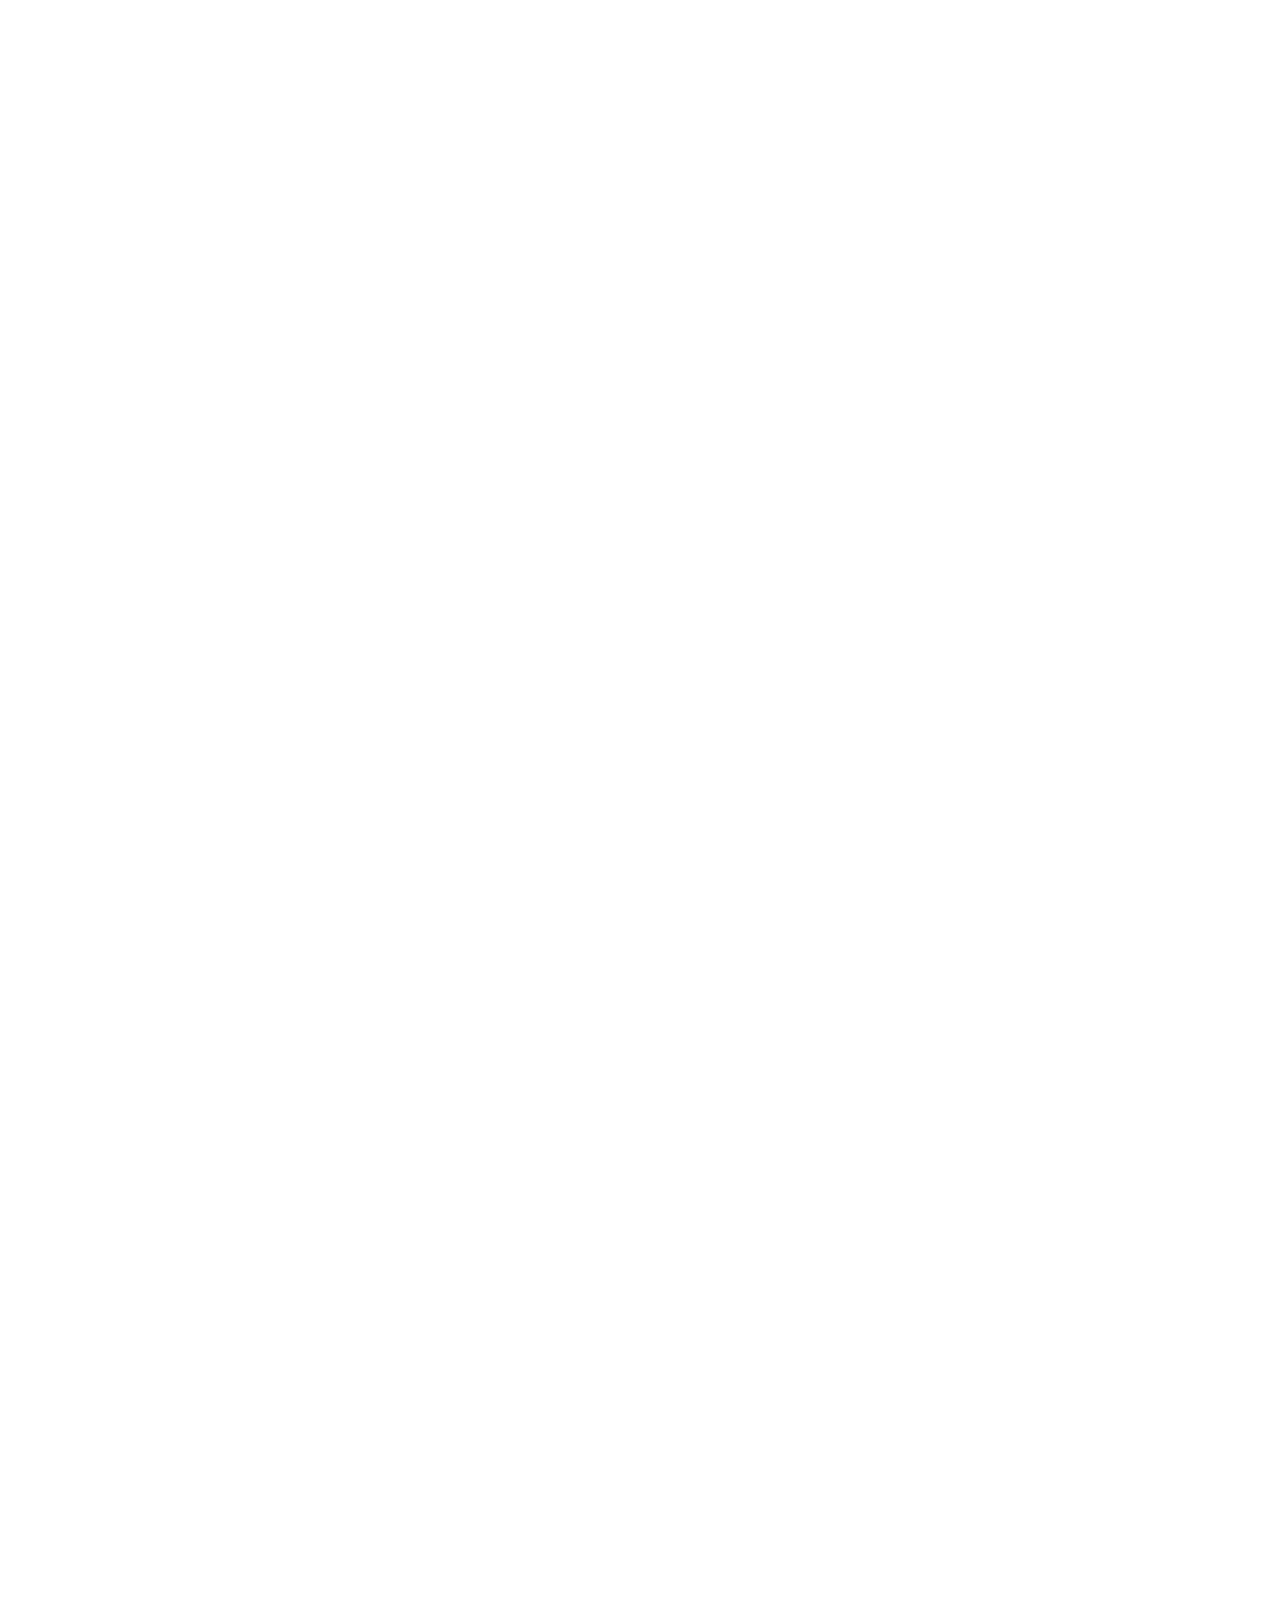
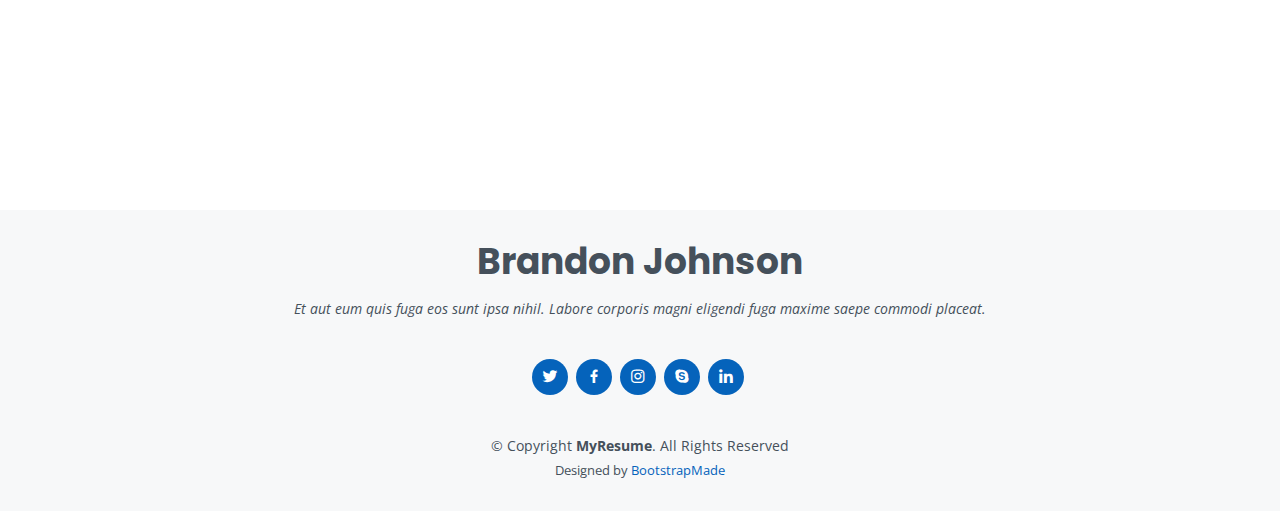
==== commit 33b4105d: "deleted extra sections" ====
--- a/index.html
+++ b/index.html
@@ -122,7 +122,7 @@
     </section><!-- End About Section -->
 
     <!-- ======= Facts Section ======= -->
-    <section id="facts" class="facts">
+    <!-- <section id="facts" class="facts">
       <div class="container" data-aos="fade-up">
 
         <div class="section-title">
@@ -167,7 +167,8 @@
         </div>
 
       </div>
-    </section><!-- End Facts Section -->
+    </section> -->
+    <!-- End Facts Section -->
 
     <!-- ======= Skills Section ======= -->
     <section id="skills" class="skills section-bg">
@@ -271,7 +272,7 @@
               <p>Quia nobis sequi est occaecati aut. Repudiandae et iusto quae reiciendis et quis Eius vel ratione eius unde vitae rerum voluptates asperiores voluptatem Earum molestiae consequatur neque etlon sader mart dila</p>
             </div>
           </div>
-          <div class="col-lg-6">
+          <!-- <div class="col-lg-6">
             <h3 class="resume-title">Professional Experience</h3>
             <div class="resume-item">
               <h4>Senior graphic design specialist</h4>
@@ -295,7 +296,7 @@
                 <li>Created 4+ design presentations and proposals a month for clients and account managers</li>
               </ul>
             </div>
-          </div>
+          </div> -->
         </div>
 
       </div>
@@ -455,7 +456,7 @@
     </section><!-- End Portfolio Section -->
 
     <!-- ======= Services Section ======= -->
-    <section id="services" class="services">
+    <!-- <section id="services" class="services">
       <div class="container" data-aos="fade-up">
 
         <div class="section-title">
@@ -546,90 +547,11 @@
         </div>
 
       </div>
-    </section><!-- End Services Section -->
+    </section> -->
+    <!-- End Services Section -->
 
     <!-- ======= Testimonials Section ======= -->
-    <section id="testimonials" class="testimonials section-bg">
-      <div class="container" data-aos="fade-up">
-
-        <div class="section-title">
-          <h2>Testimonials</h2>
-        </div>
-
-        <div class="testimonials-slider swiper" data-aos="fade-up" data-aos-delay="100">
-          <div class="swiper-wrapper">
-
-            <div class="swiper-slide">
-              <div class="testimonial-item">
-                <img src="assets/img/testimonials/testimonials-1.jpg" class="testimonial-img" alt="">
-                <h3>Saul Goodman</h3>
-                <h4>Ceo &amp; Founder</h4>
-                <p>
-                  <i class="bx bxs-quote-alt-left quote-icon-left"></i>
-                  Proin iaculis purus consequat sem cure digni ssim donec porttitora entum suscipit rhoncus. Accusantium quam, ultricies eget id, aliquam eget nibh et. Maecen aliquam, risus at semper.
-                  <i class="bx bxs-quote-alt-right quote-icon-right"></i>
-                </p>
-              </div>
-            </div><!-- End testimonial item -->
-
-            <div class="swiper-slide">
-              <div class="testimonial-item">
-                <img src="assets/img/testimonials/testimonials-2.jpg" class="testimonial-img" alt="">
-                <h3>Sara Wilsson</h3>
-                <h4>Designer</h4>
-                <p>
-                  <i class="bx bxs-quote-alt-left quote-icon-left"></i>
-                  Export tempor illum tamen malis malis eram quae irure esse labore quem cillum quid cillum eram malis quorum velit fore eram velit sunt aliqua noster fugiat irure amet legam anim culpa.
-                  <i class="bx bxs-quote-alt-right quote-icon-right"></i>
-                </p>
-              </div>
-            </div><!-- End testimonial item -->
-
-            <div class="swiper-slide">
-              <div class="testimonial-item">
-                <img src="assets/img/testimonials/testimonials-3.jpg" class="testimonial-img" alt="">
-                <h3>Jena Karlis</h3>
-                <h4>Store Owner</h4>
-                <p>
-                  <i class="bx bxs-quote-alt-left quote-icon-left"></i>
-                  Enim nisi quem export duis labore cillum quae magna enim sint quorum nulla quem veniam duis minim tempor labore quem eram duis noster aute amet eram fore quis sint minim.
-                  <i class="bx bxs-quote-alt-right quote-icon-right"></i>
-                </p>
-              </div>
-            </div><!-- End testimonial item -->
-
-            <div class="swiper-slide">
-              <div class="testimonial-item">
-                <img src="assets/img/testimonials/testimonials-4.jpg" class="testimonial-img" alt="">
-                <h3>Matt Brandon</h3>
-                <h4>Freelancer</h4>
-                <p>
-                  <i class="bx bxs-quote-alt-left quote-icon-left"></i>
-                  Fugiat enim eram quae cillum dolore dolor amet nulla culpa multos export minim fugiat minim velit minim dolor enim duis veniam ipsum anim magna sunt elit fore quem dolore labore illum veniam.
-                  <i class="bx bxs-quote-alt-right quote-icon-right"></i>
-                </p>
-              </div>
-            </div><!-- End testimonial item -->
-
-            <div class="swiper-slide">
-              <div class="testimonial-item">
-                <img src="assets/img/testimonials/testimonials-5.jpg" class="testimonial-img" alt="">
-                <h3>John Larson</h3>
-                <h4>Entrepreneur</h4>
-                <p>
-                  <i class="bx bxs-quote-alt-left quote-icon-left"></i>
-                  Quis quorum aliqua sint quem legam fore sunt eram irure aliqua veniam tempor noster veniam enim culpa labore duis sunt culpa nulla illum cillum fugiat legam esse veniam culpa fore nisi cillum quid.
-                  <i class="bx bxs-quote-alt-right quote-icon-right"></i>
-                </p>
-              </div>
-            </div><!-- End testimonial item -->
-
-          </div>
-          <div class="swiper-pagination"></div>
-        </div>
-
-      </div>
-    </section><!-- End Testimonials Section -->
+   <!-- End Testimonials Section -->
 
     <!-- ======= Contact Section ======= -->
     <section id="contact" class="contact">
@@ -665,7 +587,7 @@
 
           </div>
 
-          <div class="col-lg-8 mt-5 mt-lg-0">
+          <!-- <div class="col-lg-8 mt-5 mt-lg-0">
 
             <form action="forms/contact.php" method="post" role="form" class="php-email-form">
               <div class="row">
@@ -690,7 +612,7 @@
               <div class="text-center"><button type="submit">Send Message</button></div>
             </form>
 
-          </div>
+          </div> -->
 
         </div>
 
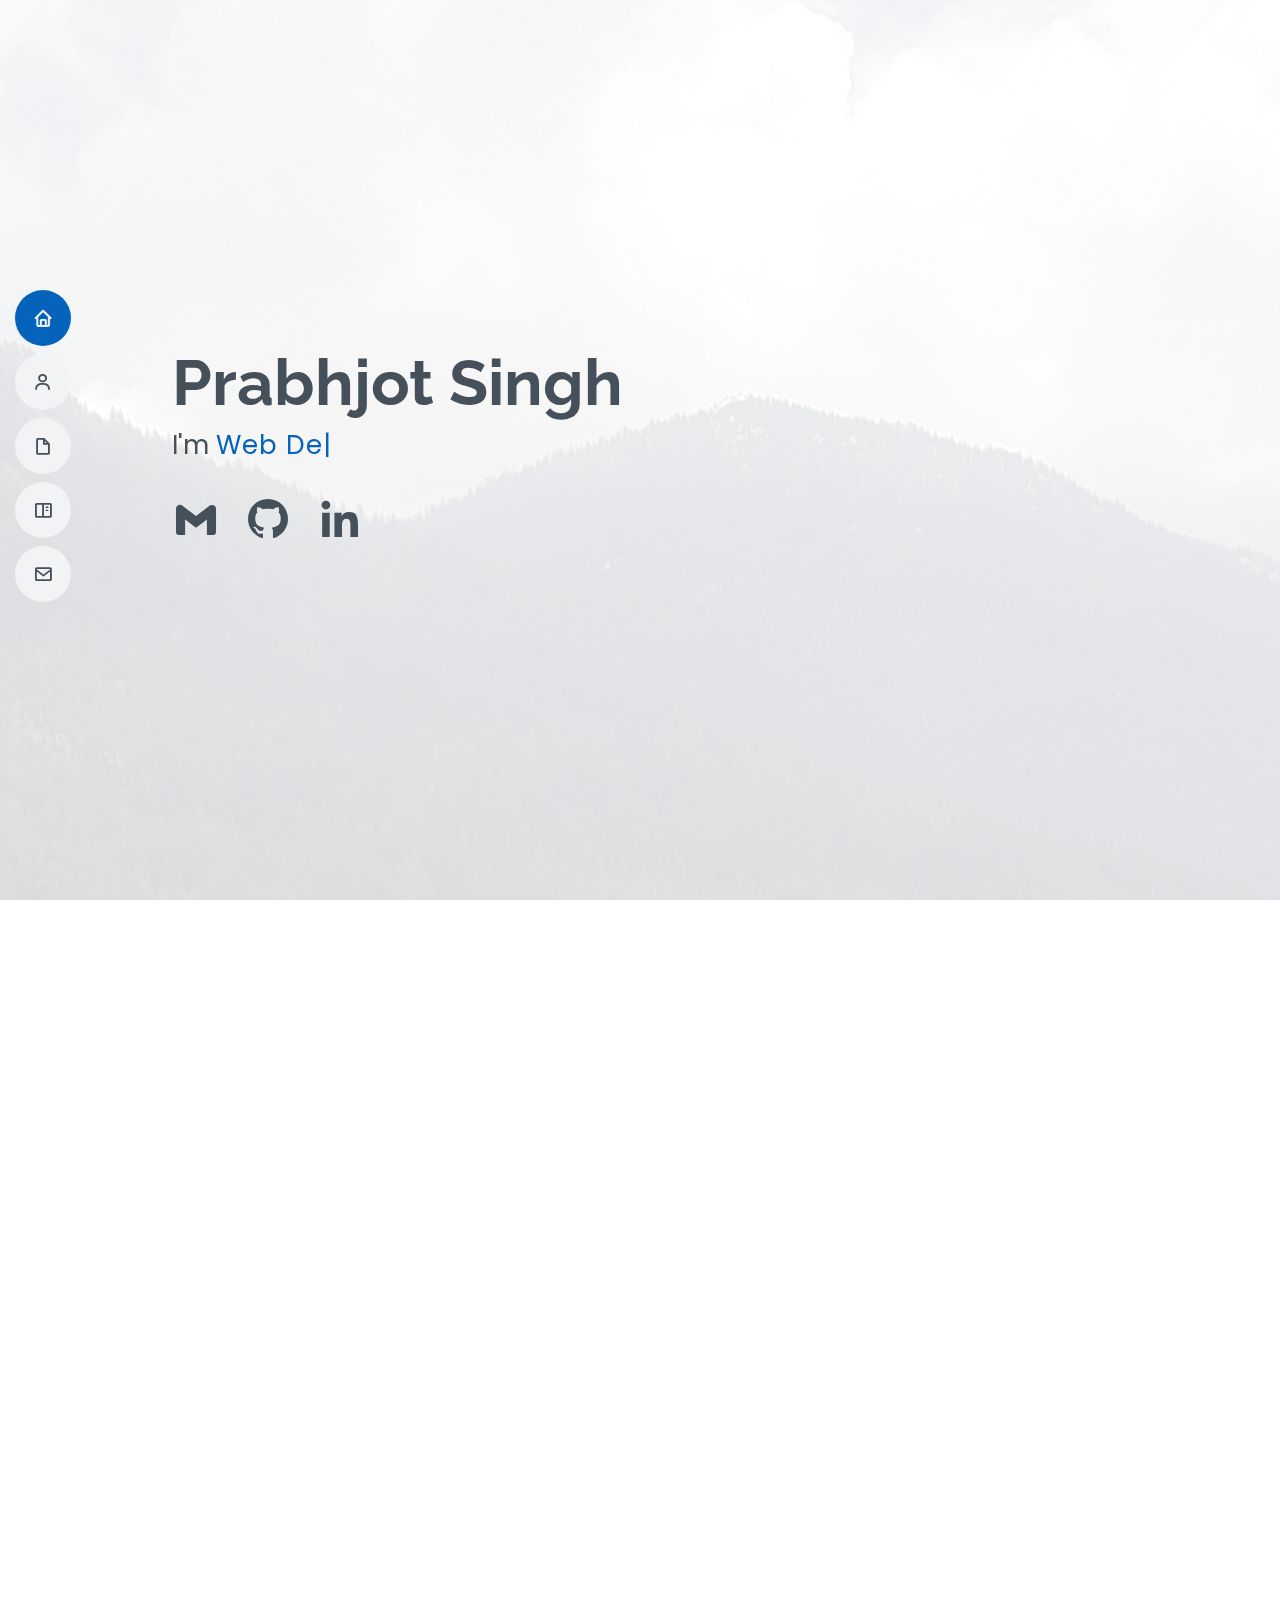
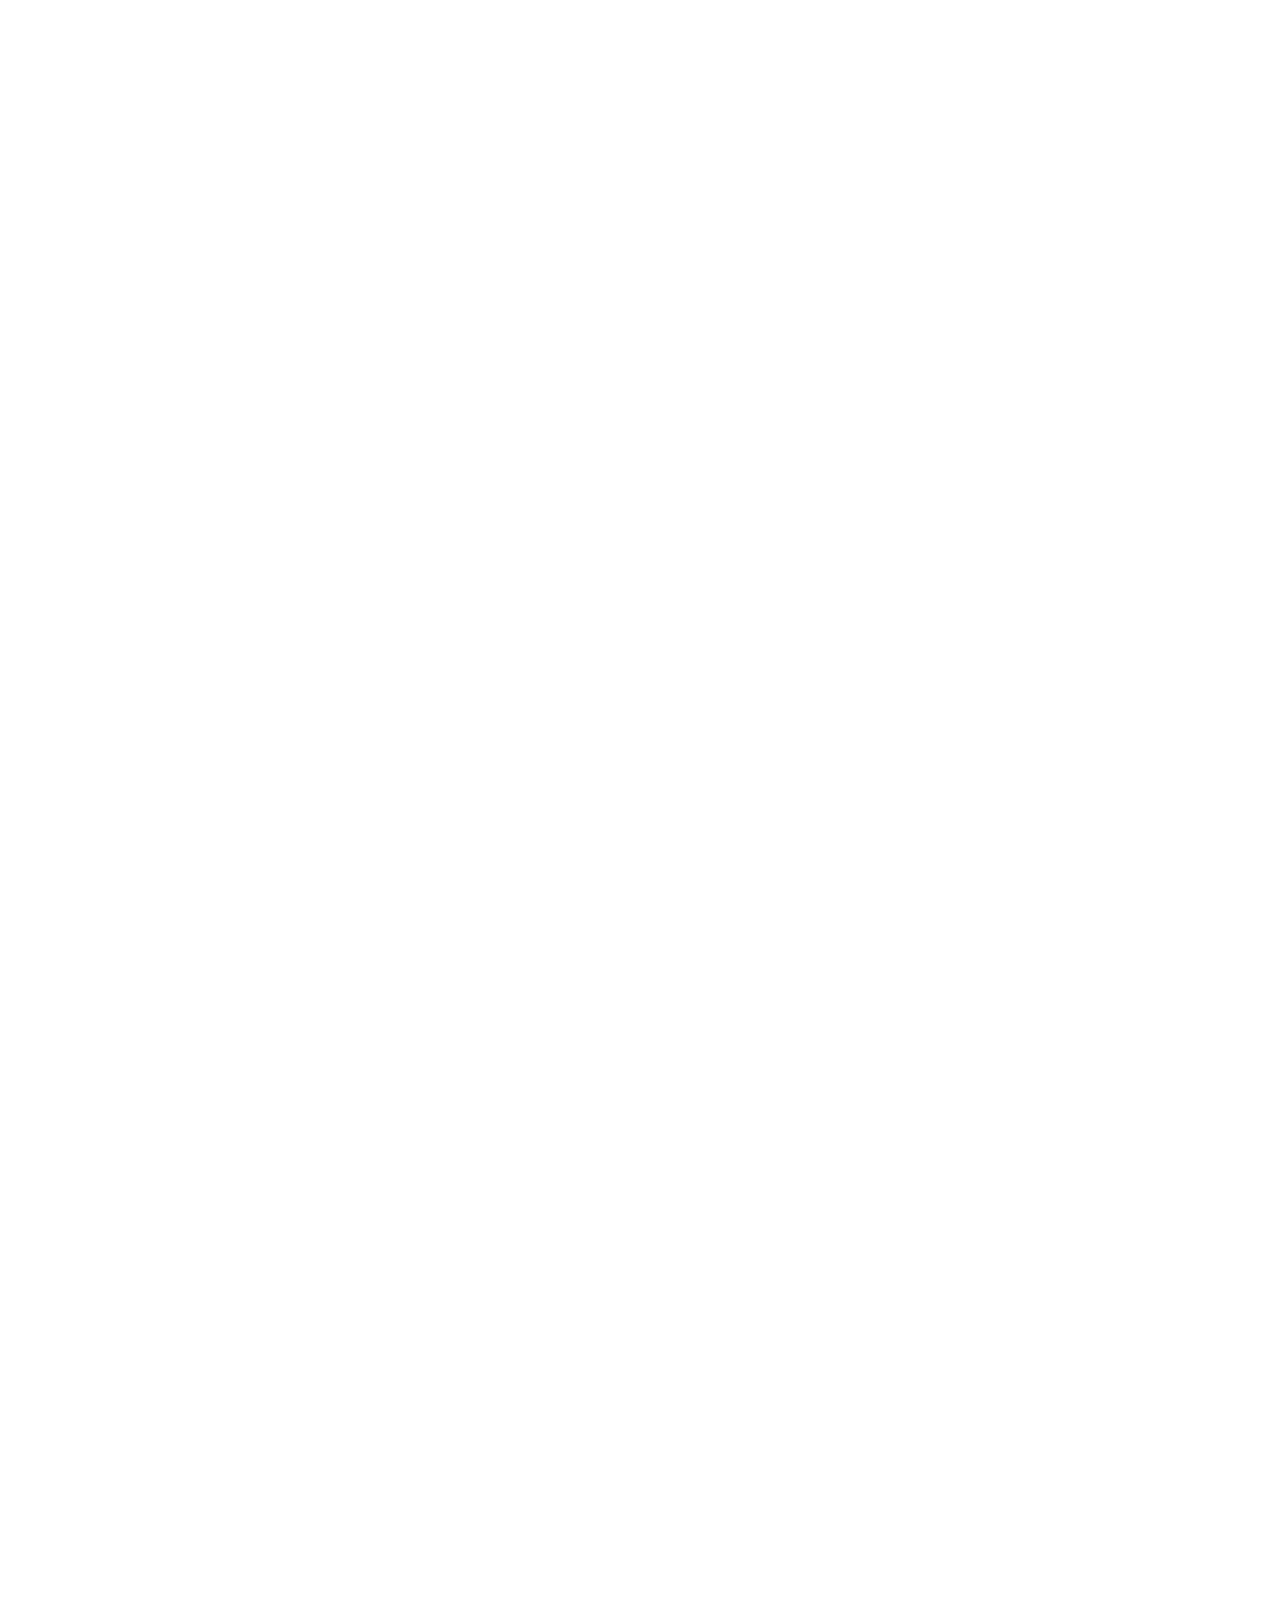
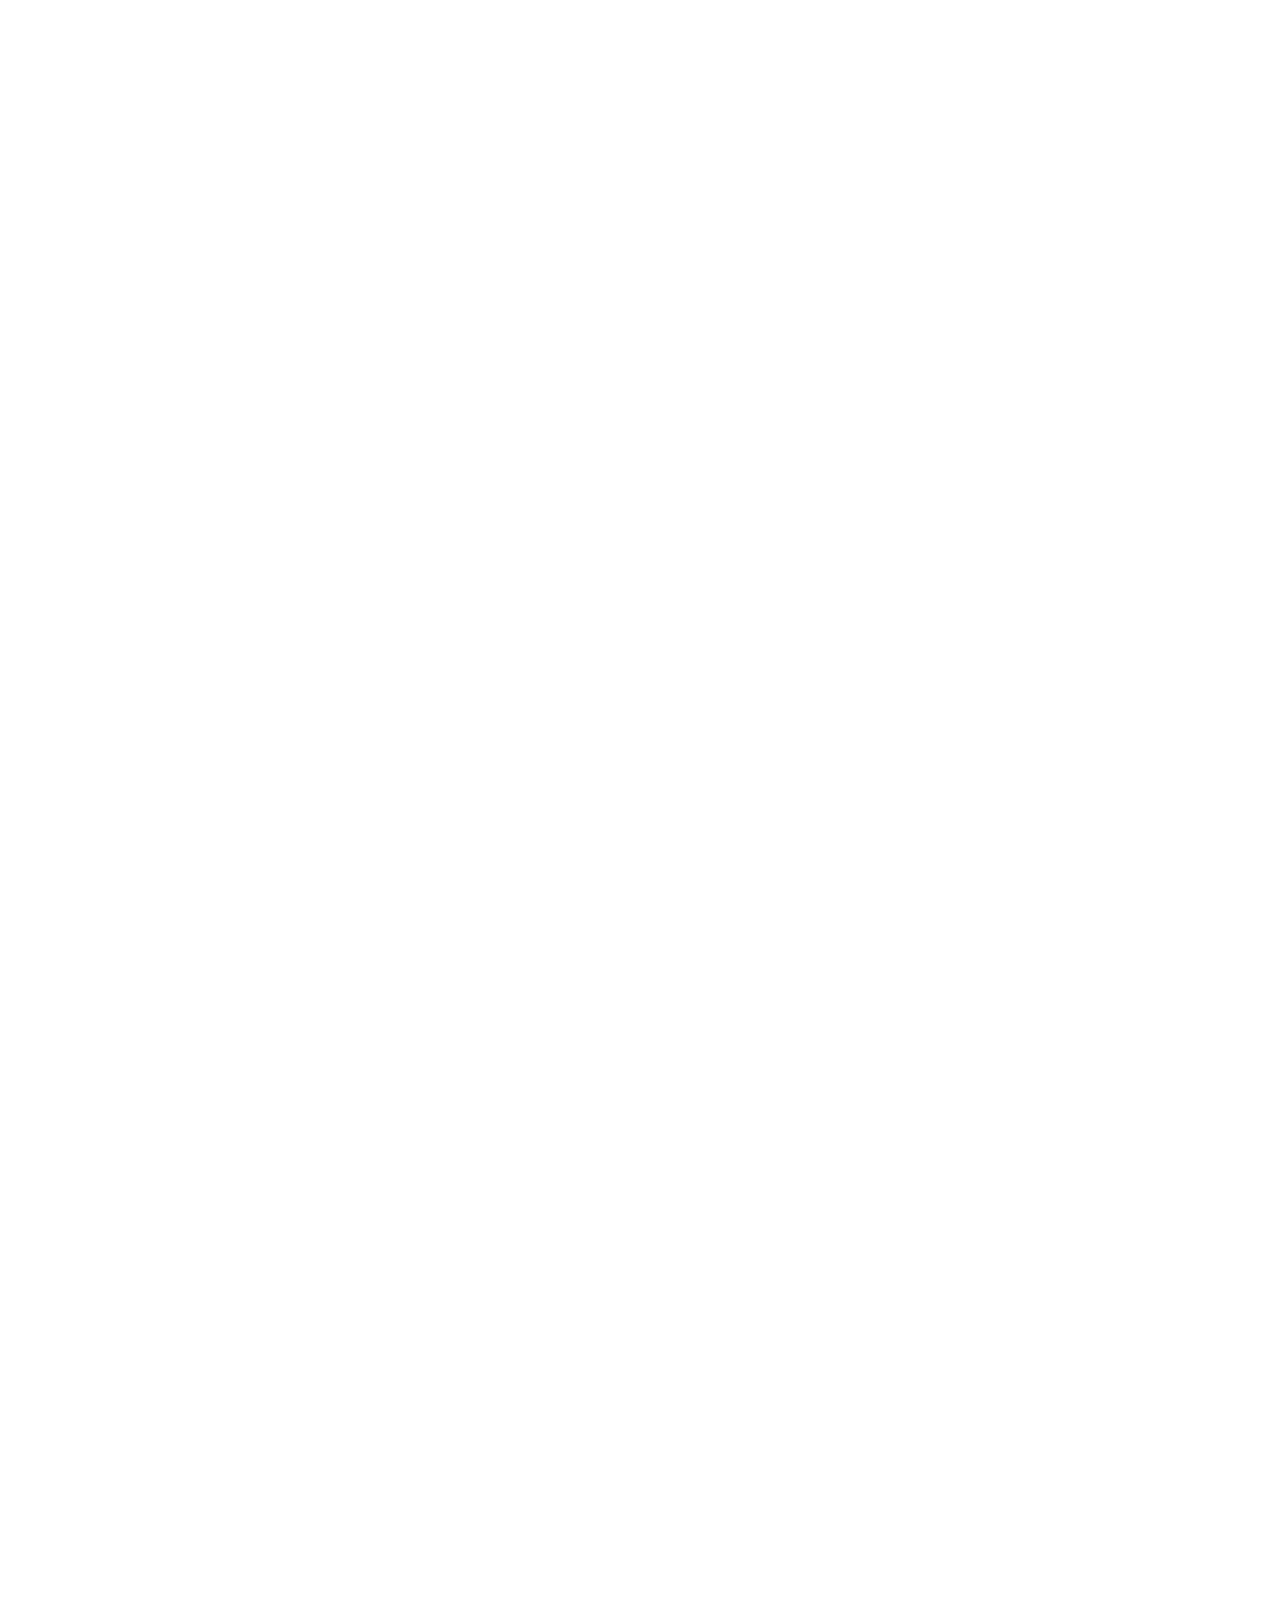
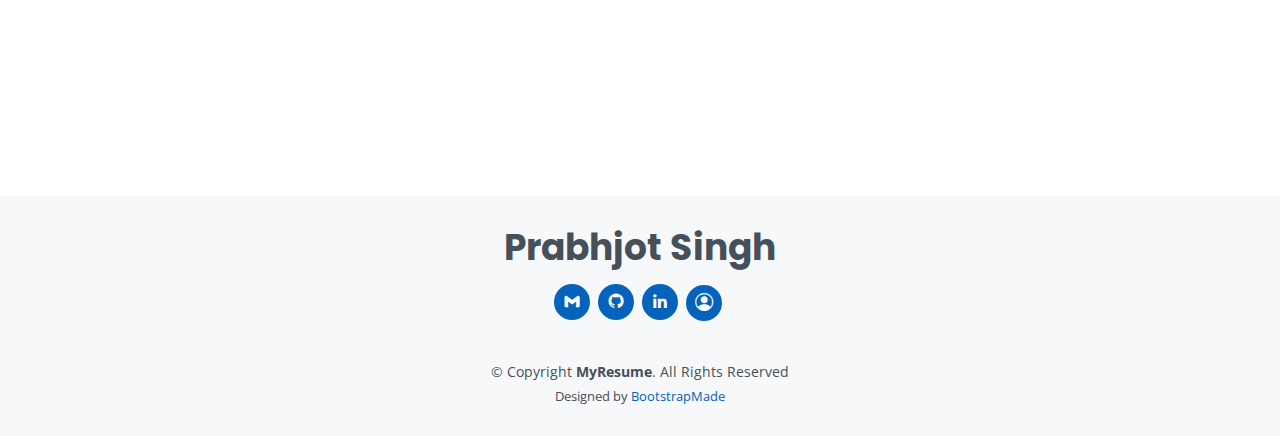
==== commit e3e07baa: "final commit" ====
--- a/index.html
+++ b/index.html
@@ -14,7 +14,9 @@
   <link href="assets/img/apple-touch-icon.png" rel="apple-touch-icon">
 
   <!-- Google Fonts -->
-  <link href="https://fonts.googleapis.com/css?family=Open+Sans:300,300i,400,400i,600,600i,700,700i|Raleway:300,300i,400,400i,500,500i,600,600i,700,700i|Poppins:300,300i,400,400i,500,500i,600,600i,700,700i" rel="stylesheet">
+  <link
+    href="https://fonts.googleapis.com/css?family=Open+Sans:300,300i,400,400i,600,600i,700,700i|Raleway:300,300i,400,400i,500,500i,600,600i,700,700i|Poppins:300,300i,400,400i,500,500i,600,600i,700,700i"
+    rel="stylesheet">
 
   <!-- Vendor CSS Files -->
   <link href="assets/vendor/aos/aos.css" rel="stylesheet">
@@ -49,8 +51,8 @@
         <li><a href="#hero" class="nav-link scrollto active"><i class="bx bx-home"></i> <span>Home</span></a></li>
         <li><a href="#about" class="nav-link scrollto"><i class="bx bx-user"></i> <span>About</span></a></li>
         <li><a href="#resume" class="nav-link scrollto"><i class="bx bx-file-blank"></i> <span>Resume</span></a></li>
-        <li><a href="#portfolio" class="nav-link scrollto"><i class="bx bx-book-content"></i> <span>Portfolio</span></a></li>
-        <li><a href="#services" class="nav-link scrollto"><i class="bx bx-server"></i> <span>Services</span></a></li>
+        <li><a href="#portfolio" class="nav-link scrollto"><i class="bx bx-book-content"></i> <span>Projects</span></a>
+        </li>
         <li><a href="#contact" class="nav-link scrollto"><i class="bx bx-envelope"></i> <span>Contact</span></a></li>
       </ul>
     </nav><!-- .nav-menu -->
@@ -60,27 +62,31 @@
   <!-- ======= Hero Section ======= -->
   <section id="hero" class="d-flex flex-column justify-content-center">
     <div class="container" data-aos="zoom-in" data-aos-delay="100">
-      <h1>Brandon Johnson</h1>
-      <p>I'm <span class="typed" data-typed-items="Designer, Developer, Freelancer, Photographer"></span></p>
+      <h1>Prabhjot Singh</h1>
+      <p>I'm <span class="typed" data-typed-items="Web Developer,Software Developer"></span></p>
       <div class="social-links">
-        <a href="#" class="twitter"><i class="bx bxl-twitter"></i></a>
-        <a href="#" class="facebook"><i class="bx bxl-facebook"></i></a>
-        <a href="#" class="instagram"><i class="bx bxl-instagram"></i></a>
-        <a href="#" class="google-plus"><i class="bx bxl-skype"></i></a>
-        <a href="#" class="linkedin"><i class="bx bxl-linkedin"></i></a>
+        <a href="mailto:prabhjotsinghpb11@gmail.com" class="email"><i class="bx bxl-gmail bx-lg"></i></a>
+        <a href="https://github.com/singhprabh27" target="_blank" class="github"><i class="bx bxl-github bx-lg"></i></a>
+        <a href="https://www.linkedin.com/in/prabhjot-singh-a8576a22a" target="_blank" class="linkedin"><i
+            class="bx bxl-linkedin bx-lg"></i></a>
+        <!-- <a href="#" class="instagram"><i class="bx bxl-instagram bx-lg"></i></a> -->
       </div>
     </div>
   </section><!-- End Hero -->
 
   <main id="main">
-
     <!-- ======= About Section ======= -->
     <section id="about" class="about">
       <div class="container" data-aos="fade-up">
 
         <div class="section-title">
           <h2>About</h2>
-          <p>Magnam dolores commodi suscipit. Necessitatibus eius consequatur ex aliquid fuga eum quidem. Sit sint consectetur velit. Quisquam quos quisquam cupiditate. Et nemo qui impedit suscipit alias ea. Quia fugiat sit in iste officiis commodi quidem hic quas.</p>
+          <p>
+
+            My journey into the world of coding began with a passion for problem-solving and a desire to create
+            impactful technologies. Through my ongoing education with Zero to Mastery, I am continuously enhancing my
+            skills in web development and, among other cutting-edge technologies.
+
         </div>
 
         <div class="row">
@@ -88,32 +94,40 @@
             <img src="assets/img/profile-img.jpg" class="img-fluid" alt="">
           </div>
           <div class="col-lg-8 pt-4 pt-lg-0 content">
-            <h3>UI/UX Designer &amp; Web Developer.</h3>
+            <h3>Full stack Web Developer.</h3>
             <p class="fst-italic">
-              Lorem ipsum dolor sit amet, consectetur adipiscing elit, sed do eiusmod tempor incididunt ut labore et dolore
-              magna aliqua.
+              I am an aspiring Full Stack Web Developer with a solid foundation in Computer Science, recently completed
+              my Associate degree, and now a student at Zero to Mastery.
+
             </p>
             <div class="row">
               <div class="col-lg-6">
                 <ul>
-                  <li><i class="bi bi-chevron-right"></i> <strong>Birthday:</strong> <span>1 May 1995</span></li>
-                  <li><i class="bi bi-chevron-right"></i> <strong>Website:</strong> <span>www.example.com</span></li>
-                  <li><i class="bi bi-chevron-right"></i> <strong>Phone:</strong> <span>+123 456 7890</span></li>
-                  <li><i class="bi bi-chevron-right"></i> <strong>City:</strong> <span>New York, USA</span></li>
+                  <li><i class="bi bi-chevron-right"></i> <strong>Website:</strong> <a target="_blank"
+                      href="https://singhprabh27.github.io"><span>singhprabh27.github.io</span> </a></li>
+                  <!-- <li><i class="bi bi-chevron-right"></i> <strong>Phone:</strong> <span>+123 456 7890</span></li> -->
+                  <li><i class="bi bi-chevron-right"></i> <strong>City:</strong> <span>Vancouver, Canada</span></li>
                 </ul>
               </div>
               <div class="col-lg-6">
                 <ul>
-                  <li><i class="bi bi-chevron-right"></i> <strong>Age:</strong> <span>30</span></li>
-                  <li><i class="bi bi-chevron-right"></i> <strong>Degree:</strong> <span>Master</span></li>
-                  <li><i class="bi bi-chevron-right"></i> <strong>PhEmailone:</strong> <span>email@example.com</span></li>
-                  <li><i class="bi bi-chevron-right"></i> <strong>Freelance:</strong> <span>Available</span></li>
+                  <!-- <li><i class="bi bi-chevron-right"></i> <strong>Age:</strong> <span>22</span></li> -->
+                  <li><i class="bi bi-chevron-right"></i> <strong>Education:</strong> <span>Associates Degree</span>
+                  </li>
+                  <li><i class="bi bi-chevron-right"></i> <strong>Email:</strong> <a
+                      href="mailto:prabhjotsinghpb11@gmail.com"
+                      class="email"><span>prabhjotsinghpb11@gmail.com</span></a>
+
+                  </li>
+                  <!-- <li><i class="bi bi-chevron-right"></i> <strong>Freelance:</strong> <span>Available</span></li> -->
                 </ul>
               </div>
+
             </div>
             <p>
-              Officiis eligendi itaque labore et dolorum mollitia officiis optio vero. Quisquam sunt adipisci omnis et ut. Nulla accusantium dolor incidunt officia tempore. Et eius omnis.
-              Cupiditate ut dicta maxime officiis quidem quia. Sed et consectetur qui quia repellendus itaque neque. Aliquid amet quidem ut quaerat cupiditate. Ab et eum qui repellendus omnis culpa magni laudantium dolores.
+              I'm fully devoted to learning the craft of developing web applications that are both responsive and
+              user-focused. Whether it involves creating seamless user journeys or enhancing back-end efficiency, I
+              continuously pursue excellence in all my projects.</p>
             </p>
           </div>
         </div>
@@ -176,7 +190,12 @@
 
         <div class="section-title">
           <h2>Skills</h2>
-          <p>Magnam dolores commodi suscipit. Necessitatibus eius consequatur ex aliquid fuga eum quidem. Sit sint consectetur velit. Quisquam quos quisquam cupiditate. Et nemo qui impedit suscipit alias ea. Quia fugiat sit in iste officiis commodi quidem hic quas.</p>
+
+          <p>Proficient in React, JavaScript, HTML, CSS for frontend development, and Node.js for backend.
+            <br> Skilled in database management with PostgreSQL and developing adaptable web applications, creating
+            RESTful APIs, and managing relational databases.<br> Capable of full-stack development, integrating frontend
+            and backend components for cohesive web solutions.
+          </p>
         </div>
 
         <div class="row skills-content">
@@ -186,21 +205,24 @@
             <div class="progress">
               <span class="skill">HTML <i class="val">100%</i></span>
               <div class="progress-bar-wrap">
-                <div class="progress-bar" role="progressbar" aria-valuenow="100" aria-valuemin="0" aria-valuemax="100"></div>
+                <div class="progress-bar" role="progressbar" aria-valuenow="100" aria-valuemin="0" aria-valuemax="100">
+                </div>
               </div>
             </div>
 
             <div class="progress">
               <span class="skill">CSS <i class="val">90%</i></span>
               <div class="progress-bar-wrap">
-                <div class="progress-bar" role="progressbar" aria-valuenow="90" aria-valuemin="0" aria-valuemax="100"></div>
+                <div class="progress-bar" role="progressbar" aria-valuenow="90" aria-valuemin="0" aria-valuemax="100">
+                </div>
               </div>
             </div>
 
             <div class="progress">
               <span class="skill">JavaScript <i class="val">75%</i></span>
               <div class="progress-bar-wrap">
-                <div class="progress-bar" role="progressbar" aria-valuenow="75" aria-valuemin="0" aria-valuemax="100"></div>
+                <div class="progress-bar" role="progressbar" aria-valuenow="75" aria-valuemin="0" aria-valuemax="100">
+                </div>
               </div>
             </div>
 
@@ -209,23 +231,26 @@
           <div class="col-lg-6">
 
             <div class="progress">
-              <span class="skill">PHP <i class="val">80%</i></span>
+              <span class="skill">React <i class="val">80%</i></span>
               <div class="progress-bar-wrap">
-                <div class="progress-bar" role="progressbar" aria-valuenow="80" aria-valuemin="0" aria-valuemax="100"></div>
+                <div class="progress-bar" role="progressbar" aria-valuenow="80" aria-valuemin="0" aria-valuemax="100">
+                </div>
               </div>
             </div>
 
             <div class="progress">
-              <span class="skill">WordPress/CMS <i class="val">90%</i></span>
+              <span class="skill">Node js<i class="val">79%</i></span>
               <div class="progress-bar-wrap">
-                <div class="progress-bar" role="progressbar" aria-valuenow="90" aria-valuemin="0" aria-valuemax="100"></div>
+                <div class="progress-bar" role="progressbar" aria-valuenow="79" aria-valuemin="0" aria-valuemax="100">
+                </div>
               </div>
             </div>
 
             <div class="progress">
-              <span class="skill">Photoshop <i class="val">55%</i></span>
+              <span class="skill">PostgreSQL <i class="val">60%</i></span>
               <div class="progress-bar-wrap">
-                <div class="progress-bar" role="progressbar" aria-valuenow="55" aria-valuemin="0" aria-valuemax="100"></div>
+                <div class="progress-bar" role="progressbar" aria-valuenow="60" aria-valuemin="0" aria-valuemax="100">
+                </div>
               </div>
             </div>
 
@@ -242,38 +267,63 @@
 
         <div class="section-title">
           <h2>Resume</h2>
-          <p>Magnam dolores commodi suscipit. Necessitatibus eius consequatur ex aliquid fuga eum quidem. Sit sint consectetur velit. Quisquam quos quisquam cupiditate. Et nemo qui impedit suscipit alias ea. Quia fugiat sit in iste officiis commodi quidem hic quas.</p>
+          <!-- <p>Magnam dolores commodi suscipit. Necessitatibus eius consequatur ex aliquid fuga eum quidem. Sit sint
+            consectetur velit. Quisquam quos quisquam cupiditate. Et nemo qui impedit suscipit alias ea. Quia fugiat sit
+            in iste officiis commodi quidem hic quas.</p> -->
         </div>
 
         <div class="row">
           <div class="col-lg-6">
-            <h3 class="resume-title">Sumary</h3>
+            <h3 class="resume-title">Summary</h3>
             <div class="resume-item pb-0">
-              <h4>Brandon Johnson</h4>
-              <p><em>Innovative and deadline-driven Graphic Designer with 3+ years of experience designing and developing user-centered digital/print marketing material from initial concept to final, polished deliverable.</em></p>
+              <h4>Prabhjot Singh</h4>
+              <p><em>Innovative and deadline-driven Web Developer recently graduated with Associates Degree in Computer
+                  Science and currently continuing my learning with Zero to Mastery Academy. </em></p>
               <ul>
-                <li>Portland par 127,Orlando, FL</li>
-                <li>(123) 456-7891</li>
-                <li>alice.barkley@example.com</li>
+                <li>Vancouver,BC, Canada</li>
+                <li><a target="_blank" href="https://singhprabh27.github.io"><span>singhprabh27.github.io</span> </a>
+                </li>
               </ul>
             </div>
 
+
+          </div>
+          <div class="col-lg-6">
             <h3 class="resume-title">Education</h3>
             <div class="resume-item">
-              <h4>Master of Fine Arts &amp; Graphic Design</h4>
-              <h5>2015 - 2016</h5>
-              <p><em>Rochester Institute of Technology, Rochester, NY</em></p>
-              <p>Qui deserunt veniam. Et sed aliquam labore tempore sed quisquam iusto autem sit. Ea vero voluptatum qui ut dignissimos deleniti nerada porti sand markend</p>
+              <h4>Complete React Developer in 2024 (w/ Redux, Hooks, GraphQL)</h4>
+              <h5>April 2024 - ongoing</h5>
+              <p><em>Zero To Mastery Academy</em></p>
+              <ul>
+                <li> Handling online payments with the Stripe API</li>
+                <li>Set up authentication and user accounts</li>
+                <li>Use Redux, Redux Thunk and Redux Saga in your applications</li>
+              </ul>
+
             </div>
             <div class="resume-item">
-              <h4>Bachelor of Fine Arts &amp; Graphic Design</h4>
-              <h5>2010 - 2014</h5>
-              <p><em>Rochester Institute of Technology, Rochester, NY</em></p>
-              <p>Quia nobis sequi est occaecati aut. Repudiandae et iusto quae reiciendis et quis Eius vel ratione eius unde vitae rerum voluptates asperiores voluptatem Earum molestiae consequatur neque etlon sader mart dila</p>
-            </div>
-          </div>
-          <!-- <div class="col-lg-6">
-            <h3 class="resume-title">Professional Experience</h3>
+              <h4>Complete Web Developer in 2024</h4>
+              <h5>January 2024 - April 2024</h5>
+              <p><em>Zero To Mastery Academy</em></p>
+              <ul>
+                <li>Proficiency in server-side JavaScript using Node.js, enhancing scalability for web apps.</li>
+                <li>Skill in dynamic frontend interfaces with React for improved user experiences.</li>
+                <li>Experience in PostgreSQL for robust database management. Implementing secure user authentication
+                  systems for data protection.</li>
+                <li>Learn full-stack development, integrating Node.js, React, and PostgreSQL for holistic web solutions.
+                </li>
+              </ul>
+
+            </div>
+            <div class="resume-item">
+              <h4>Associate of Science (Computer Science) </h4>
+              <h5>January 2022 - April 2024</h5>
+              <p><em>Columbia College Vancouver, Canada</em></p>
+              <p>Coursework encompassed foundational programming concepts, web development fundamentals, systems design
+                principles, data structures, and software engineering practices. Equipped with comprehensive knowledge
+                and skills essential for entry-level positions in the field of computer science and technology.</p>
+            </div>
+            <!-- <h3 class="resume-title">Professional Experience</h3>
             <div class="resume-item">
               <h4>Senior graphic design specialist</h4>
               <h5>2019 - Present</h5>
@@ -295,8 +345,8 @@
                 <li>Recommended and consulted with clients on the most appropriate graphic design</li>
                 <li>Created 4+ design presentations and proposals a month for clients and account managers</li>
               </ul>
-            </div>
-          </div> -->
+            </div> -->
+          </div>
         </div>
 
       </div>
@@ -305,156 +355,160 @@
     <!-- ======= Portfolio Section ======= -->
     <section id="portfolio" class="portfolio section-bg">
       <div class="container" data-aos="fade-up">
-
         <div class="section-title">
-          <h2>Portfolio</h2>
-          <p>Magnam dolores commodi suscipit. Necessitatibus eius consequatur ex aliquid fuga eum quidem. Sit sint consectetur velit. Quisquam quos quisquam cupiditate. Et nemo qui impedit suscipit alias ea. Quia fugiat sit in iste officiis commodi quidem hic quas.</p>
+          <h2>Projects</h2>
+          <p>Implemented various software development projects, showcasing proficiency in programming and
+            problem-solving skills.</p>
         </div>
 
         <div class="row">
           <div class="col-lg-12 d-flex justify-content-center" data-aos="fade-up" data-aos-delay="100">
             <ul id="portfolio-flters">
               <li data-filter="*" class="filter-active">All</li>
-              <li data-filter=".filter-app">App</li>
-              <li data-filter=".filter-card">Card</li>
-              <li data-filter=".filter-web">Web</li>
+              <li data-filter=".filter-app">Web App</li>
+              <li data-filter=".filter-card">Components</li>
+              <li data-filter=".filter-web">Static Websites</li>
             </ul>
           </div>
         </div>
-
         <div class="row portfolio-container" data-aos="fade-up" data-aos-delay="200">
-
+          <!-- project 1 App1 -->
           <div class="col-lg-4 col-md-6 portfolio-item filter-app">
-            <div class="portfolio-wrap">
-              <img src="assets/img/portfolio/portfolio-1.jpg" class="img-fluid" alt="">
+            <div class="portfolio-wrap  bg-light">
+              <img src="assets/img/portfolio/robotfriends.png" class="img-fluid " alt="">
+              <div class="">
+                <h4 class="text-center">Robot Friends</h4>
+                <p>RoboFriends is a responsive web application built using React.js. The app dynamically generates a
+                  list of "robot" users and allows users to filter them based on name.</p>
+              </div>
               <div class="portfolio-info">
-                <h4>App 1</h4>
-                <p>App</p>
-                <div class="portfolio-links">
-                  <a href="assets/img/portfolio/portfolio-1.jpg" data-gallery="portfolioGallery" class="portfolio-lightbox" title="App 1"><i class="bx bx-plus"></i></a>
-                  <a href="portfolio-details.html" class="portfolio-details-lightbox" data-glightbox="type: external" title="Portfolio Details"><i class="bx bx-link"></i></a>
-                </div>
-              </div>
-            </div>
-          </div>
-
+                <h4>Web App</h4>
+                <p>React</p>
+                <div class="">
+                  <a target="_blank" href="https://singhprabh27.github.io/robotsearch" class="btn btn-primary btn-sm"
+                    title="live link">
+                    <i class="bx bx-plus"></i> Live Link
+                  </a>
+                  <a href="portfolio-details-robot.html" class="portfolio-details-lightbox btn btn-secondary btn-sm"
+                    data-glightbox="type: external" title="Portfolio Details">
+                    <i class="bx bx-link"></i> Details
+                  </a>
+                </div>
+              </div>
+            </div>
+          </div>
+          <!--project 2 App-->
+
+          <div class="col-lg-4 col-md-6 portfolio-item filter-app">
+            <div class="portfolio-wrap bg-light">
+              <img src="assets/img/portfolio/eventresource.png" class="img-fluid" alt="">
+              <div class="card-body">
+                <h4 class="text-center">Event Resource</h4>
+                <p>Web application developed using React.js. This web application offers a range of features including
+                  user authentication, event creation, event browsing, and user profile management.</p>
+              </div>
+              <div class="portfolio-info">
+                <h4>Web App</h4>
+                <p>React, Nodejs</p>
+                <div class="">
+                  <a target="_blank" href="https://eventresource.onrender.com/" class="btn btn-primary btn-sm"
+                    title="live link">
+                    <i class="bx bx-plus"></i> Live Link
+                  </a>
+                  <a href="portfolio-details-eventresource.html"
+                    class="portfolio-details-lightbox btn btn-secondary btn-sm" data-glightbox="type: external"
+                    title="Portfolio Details">
+                    <i class="bx bx-link"></i> Details
+                  </a>
+                </div>
+              </div>
+            </div>
+          </div>
+          <!--project 3 website-->
           <div class="col-lg-4 col-md-6 portfolio-item filter-web">
-            <div class="portfolio-wrap">
-              <img src="assets/img/portfolio/portfolio-2.jpg" class="img-fluid" alt="">
+            <div class="portfolio-wrap bg-light">
+              <img src="assets/img/portfolio/algorithm.png" class="img-fluid l-50" alt="">
+              <div class="card-body">
+                <h4>Integer multiply algorithm</h4>
+                <p>This website allows you to emulate the integer multiply algorithm in computer hardware step-by-step,
+                  With just two 4-bit inputs representing the multiplier and multiplicand and presents the resulting
+                  product.</p>
+              </div>
               <div class="portfolio-info">
-                <h4>Web 3</h4>
-                <p>Web</p>
-                <div class="portfolio-links">
-                  <a href="assets/img/portfolio/portfolio-2.jpg" data-gallery="portfolioGallery" class="portfolio-lightbox" title="Web 3"><i class="bx bx-plus"></i></a>
-                  <a href="portfolio-details.html" class="portfolio-details-lightbox" data-glightbox="type: external" title="Portfolio Details"><i class="bx bx-link"></i></a>
-                </div>
-              </div>
-            </div>
-          </div>
-
-          <div class="col-lg-4 col-md-6 portfolio-item filter-app">
-            <div class="portfolio-wrap">
-              <img src="assets/img/portfolio/portfolio-3.jpg" class="img-fluid" alt="">
+                <h4>Static Website</h4>
+                <p>JavaScript</p>
+                <div class="">
+                  <a target="_blank" href="https://codepen.io/singhprabh27/details/zYMbRwW"
+                    class="btn btn-primary btn-sm" title="live link">
+                    <i class="bx bx-plus"></i> Live Link
+                  </a>
+                  <a href="portfolio-details-algorithm.html" class="portfolio-details-lightbox btn btn-secondary btn-sm"
+                    data-glightbox="type: external" title="Portfolio Details">
+                    <i class="bx bx-link"></i> Details
+                  </a>
+                </div>
+              </div>
+            </div>
+          </div>
+          <!--project 4 website-->
+
+          <div class="col-lg-4 col-md-6 portfolio-item filter-web">
+            <div class="portfolio-wrap bg-light">
+              <img src="assets/img/portfolio/architecture.png" class="img-fluid" alt="">
+              <div class="card-body">
+                <h4 class="text-center">Architecture</h4>
+                <p>Crafted using HTML, CSS, CSS animations, JavaScript, and jQuery, this platform showcases the top 5
+                  highest structures on the globe.</p>
+              </div>
               <div class="portfolio-info">
-                <h4>App 2</h4>
-                <p>App</p>
-                <div class="portfolio-links">
-                  <a href="assets/img/portfolio/portfolio-3.jpg" data-gallery="portfolioGallery" class="portfolio-lightbox" title="App 2"><i class="bx bx-plus"></i></a>
-                  <a href="portfolio-details.html" class="portfolio-details-lightbox" data-glightbox="type: external" title="Portfolio Details"><i class="bx bx-link"></i></a>
-                </div>
-              </div>
-            </div>
-          </div>
-
+                <h4>Static Website</h4>
+                <p>JavaScript</p>
+                <div class="">
+                  <a target="_blank" href="https://singhprabh27.github.io/architecture" class="btn btn-primary btn-sm"
+                    title="live link">
+                    <i class="bx bx-plus"></i> Live Link
+                  </a>
+                  <a href="portfolio-details-architecture.html"
+                    class="portfolio-details-lightbox btn btn-secondary btn-sm" data-glightbox="type: external"
+                    title="Portfolio Details">
+                    <i class="bx bx-link"></i> Details
+                  </a>
+                </div>
+              </div>
+            </div>
+          </div>
+          <!--project 5 card/component-->
           <div class="col-lg-4 col-md-6 portfolio-item filter-card">
-            <div class="portfolio-wrap">
-              <img src="assets/img/portfolio/portfolio-4.jpg" class="img-fluid" alt="">
+            <div class="portfolio-wrap bg-light">
+              <img src="assets/img/portfolio/navbar.png" class="img-fluid" alt="">
+              <div class="card-body">
+                <h4 class="text-center">Responsive Navbar</h4>
+                <p>The Responsive Navbar component is a versatile React component designed to create a responsive
+                  navigation bar for web applications.</p>
+              </div>
               <div class="portfolio-info">
-                <h4>Card 2</h4>
-                <p>Card</p>
-                <div class="portfolio-links">
-                  <a href="assets/img/portfolio/portfolio-4.jpg" data-gallery="portfolioGallery" class="portfolio-lightbox" title="Card 2"><i class="bx bx-plus"></i></a>
-                  <a href="portfolio-details.html" class="portfolio-details-lightbox" data-glightbox="type: external" title="Portfolio Details"><i class="bx bx-link"></i></a>
-                </div>
-              </div>
-            </div>
-          </div>
-
-          <div class="col-lg-4 col-md-6 portfolio-item filter-web">
-            <div class="portfolio-wrap">
-              <img src="assets/img/portfolio/portfolio-5.jpg" class="img-fluid" alt="">
-              <div class="portfolio-info">
-                <h4>Web 2</h4>
-                <p>Web</p>
-                <div class="portfolio-links">
-                  <a href="assets/img/portfolio/portfolio-5.jpg" data-gallery="portfolioGallery" class="portfolio-lightbox" title="Web 2"><i class="bx bx-plus"></i></a>
-                  <a href="portfolio-details.html" class="portfolio-details-lightbox" data-glightbox="type: external" title="Portfolio Details"><i class="bx bx-link"></i></a>
-                </div>
-              </div>
-            </div>
-          </div>
-
-          <div class="col-lg-4 col-md-6 portfolio-item filter-app">
-            <div class="portfolio-wrap">
-              <img src="assets/img/portfolio/portfolio-6.jpg" class="img-fluid" alt="">
-              <div class="portfolio-info">
-                <h4>App 3</h4>
-                <p>App</p>
-                <div class="portfolio-links">
-                  <a href="assets/img/portfolio/portfolio-6.jpg" data-gallery="portfolioGallery" class="portfolio-lightbox" title="App 3"><i class="bx bx-plus"></i></a>
-                  <a href="portfolio-details.html" class="portfolio-details-lightbox" data-glightbox="type: external" title="Portfolio Details"><i class="bx bx-link"></i></a>
-                </div>
-              </div>
-            </div>
-          </div>
-
-          <div class="col-lg-4 col-md-6 portfolio-item filter-card">
-            <div class="portfolio-wrap">
-              <img src="assets/img/portfolio/portfolio-7.jpg" class="img-fluid" alt="">
-              <div class="portfolio-info">
-                <h4>Card 1</h4>
-                <p>Card</p>
-                <div class="portfolio-links">
-                  <a href="assets/img/portfolio/portfolio-7.jpg" data-gallery="portfolioGallery" class="portfolio-lightbox" title="Card 1"><i class="bx bx-plus"></i></a>
-                  <a href="portfolio-details.html" class="portfolio-details-lightbox" data-glightbox="type: external" title="Portfolio Details"><i class="bx bx-link"></i></a>
-                </div>
-              </div>
-            </div>
-          </div>
-
-          <div class="col-lg-4 col-md-6 portfolio-item filter-card">
-            <div class="portfolio-wrap">
-              <img src="assets/img/portfolio/portfolio-8.jpg" class="img-fluid" alt="">
-              <div class="portfolio-info">
-                <h4>Card 3</h4>
-                <p>Card</p>
-                <div class="portfolio-links">
-                  <a href="assets/img/portfolio/portfolio-8.jpg" data-gallery="portfolioGallery" class="portfolio-lightbox" title="Card 3"><i class="bx bx-plus"></i></a>
-                  <a href="portfolio-details.html" class="portfolio-details-lightbox" data-glightbox="type: external" title="Portfolio Details"><i class="bx bx-link"></i></a>
-                </div>
-              </div>
-            </div>
-          </div>
-
-          <div class="col-lg-4 col-md-6 portfolio-item filter-web">
-            <div class="portfolio-wrap">
-              <img src="assets/img/portfolio/portfolio-9.jpg" class="img-fluid" alt="">
-              <div class="portfolio-info">
-                <h4>Web 3</h4>
-                <p>Web</p>
-                <div class="portfolio-links">
-                  <a href="assets/img/portfolio/portfolio-9.jpg" data-gallery="portfolioGallery" class="portfolio-lightbox" title="Web 3"><i class="bx bx-plus"></i></a>
-                  <a href="portfolio-details.html" class="portfolio-details-lightbox" data-glightbox="type: external" title="Portfolio Details"><i class="bx bx-link"></i></a>
-                </div>
-              </div>
-            </div>
-          </div>
-
-        </div>
-
-      </div>
-    </section><!-- End Portfolio Section -->
-
+                <h4>Component</h4>
+                <p>React</p>
+                <div class="">
+                  <a target="_blank" href="https://singhprabh27.github.io/ReactResponsiveNavbar"
+                    class="btn btn-primary btn-sm" title="live link">
+                    <i class="bx bx-plus"></i> Live Link
+                  </a>
+                  <a href="portfolio-details-navbar.html" class="portfolio-details-lightbox btn btn-secondary btn-sm"
+                    data-glightbox="type: external" title="Portfolio Details">
+                    <i class="bx bx-link"></i> Details
+                  </a>
+                </div>
+              </div>
+            </div>
+          </div>
+
+
+        </div>
+
+      </div>
+    </section>
+    <!-- End Portfolio Section -->
     <!-- ======= Services Section ======= -->
     <!-- <section id="services" class="services">
       <div class="container" data-aos="fade-up">
@@ -551,7 +605,7 @@
     <!-- End Services Section -->
 
     <!-- ======= Testimonials Section ======= -->
-   <!-- End Testimonials Section -->
+    <!-- End Testimonials Section -->
 
     <!-- ======= Contact Section ======= -->
     <section id="contact" class="contact">
@@ -563,26 +617,35 @@
 
         <div class="row mt-1">
 
-          <div class="col-lg-4">
+          <div class="col-lg-6">
             <div class="info">
               <div class="address">
                 <i class="bi bi-geo-alt"></i>
                 <h4>Location:</h4>
-                <p>A108 Adam Street, New York, NY 535022</p>
+                <p>Greater Vancouver Metropolitan Area, Canada</p>
               </div>
 
               <div class="email">
                 <i class="bi bi-envelope"></i>
                 <h4>Email:</h4>
-                <p>info@example.com</p>
-              </div>
-
+                <p>
+                  <a href="mailto:prabhjotsinghpb11@gmail.com" class="email">prabhjotsinghpb11@gmail.com</a>
+                </p>
+              </div>
               <div class="phone">
-                <i class="bi bi-phone"></i>
-                <h4>Call:</h4>
-                <p>+1 5589 55488 55s</p>
-              </div>
-
+                <i class="bi bi-linkedin"></i>
+                <h4>Linkedin:</h4>
+                <p><a href="https://www.linkedin.com/in/prabhjot-singh-a8576a22a" target="_blank"
+                    class="linkedin">prabhjot-singh-a8576a22a</a>
+                </p>
+              </div>
+              <div class="phone">
+                <i class="bi bi-github"></i>
+                <h4>Github:</h4>
+                <p>
+                  <a href="https://github.com/singhprabh27" target="_blank" class="github">singhprabh27</a>
+                </p>
+              </div>
             </div>
 
           </div>
@@ -624,14 +687,13 @@
   <!-- ======= Footer ======= -->
   <footer id="footer">
     <div class="container">
-      <h3>Brandon Johnson</h3>
-      <p>Et aut eum quis fuga eos sunt ipsa nihil. Labore corporis magni eligendi fuga maxime saepe commodi placeat.</p>
+      <h3>Prabhjot Singh</h3>
       <div class="social-links">
-        <a href="#" class="twitter"><i class="bx bxl-twitter"></i></a>
-        <a href="#" class="facebook"><i class="bx bxl-facebook"></i></a>
-        <a href="#" class="instagram"><i class="bx bxl-instagram"></i></a>
-        <a href="#" class="google-plus"><i class="bx bxl-skype"></i></a>
-        <a href="#" class="linkedin"><i class="bx bxl-linkedin"></i></a>
+        <a href="mailto:prabhjotsinghpb11@gmail.com" class="email"><i class="bx bxl-gmail"></i></a>
+        <a href="https://github.com/singhprabh27" target="_blank" class="github"><i class="bx bxl-github"></i></a>
+        <a href="https://www.linkedin.com/in/prabhjot-singh-a8576a22a" target="_blank" class="linkedin"><i
+            class="bx bxl-linkedin"></i></a>
+        <a target="_blank" href="https://singhprabh27.github.io" class=""><i class="bi bi-person-circle"></i></a>
       </div>
       <div class="copyright">
         &copy; Copyright <strong><span>MyResume</span></strong>. All Rights Reserved
@@ -647,7 +709,8 @@
   </footer><!-- End Footer -->
 
   <div id="preloader"></div>
-  <a href="#" class="back-to-top d-flex align-items-center justify-content-center"><i class="bi bi-arrow-up-short"></i></a>
+  <a href="#" class="back-to-top d-flex align-items-center justify-content-center"><i
+      class="bi bi-arrow-up-short"></i></a>
 
   <!-- Vendor JS Files -->
   <script src="assets/vendor/purecounter/purecounter_vanilla.js"></script>
--- a/assets/css/style.css
+++ b/assets/css/style.css
@@ -282,6 +282,7 @@
 @media (min-width: 992px) {
   #hero {
     padding-left: 160px;
+    background: url("../img/hero-bg2.jpg") no-repeat;
   }
 }
 
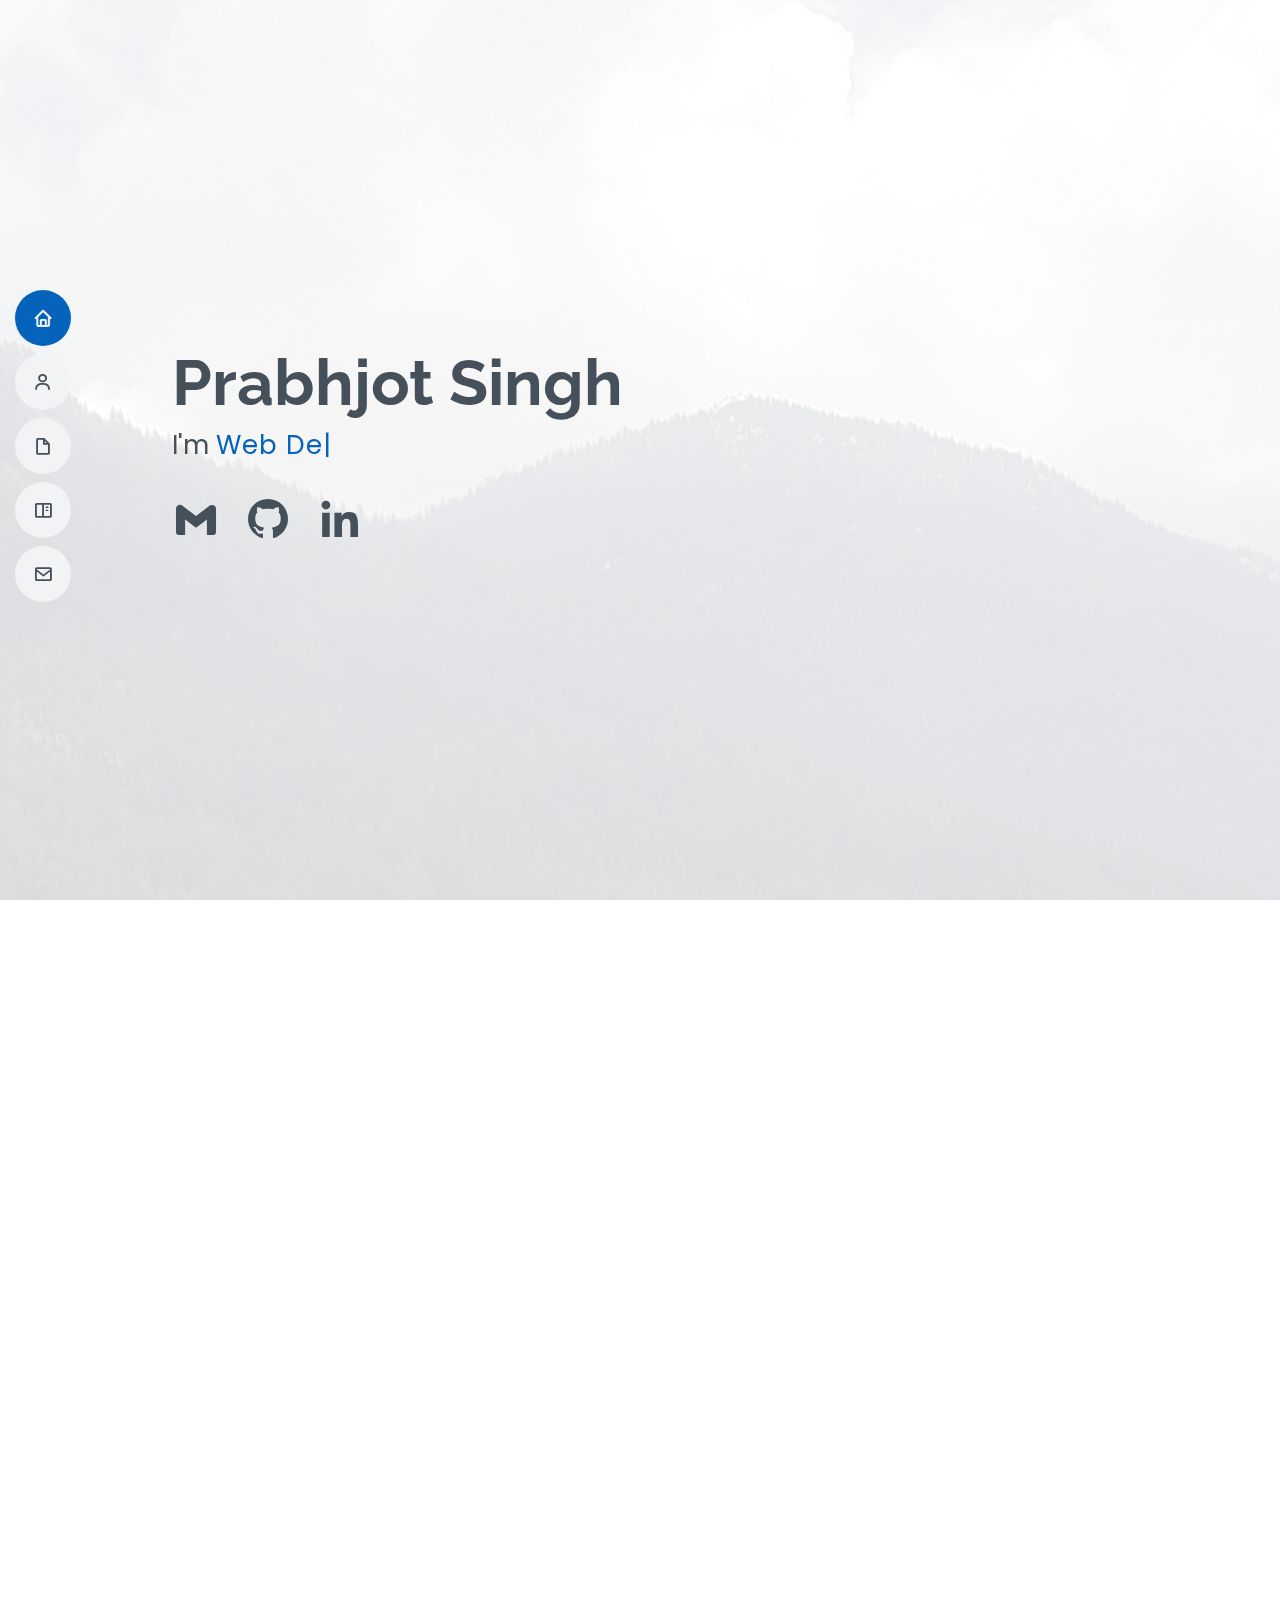
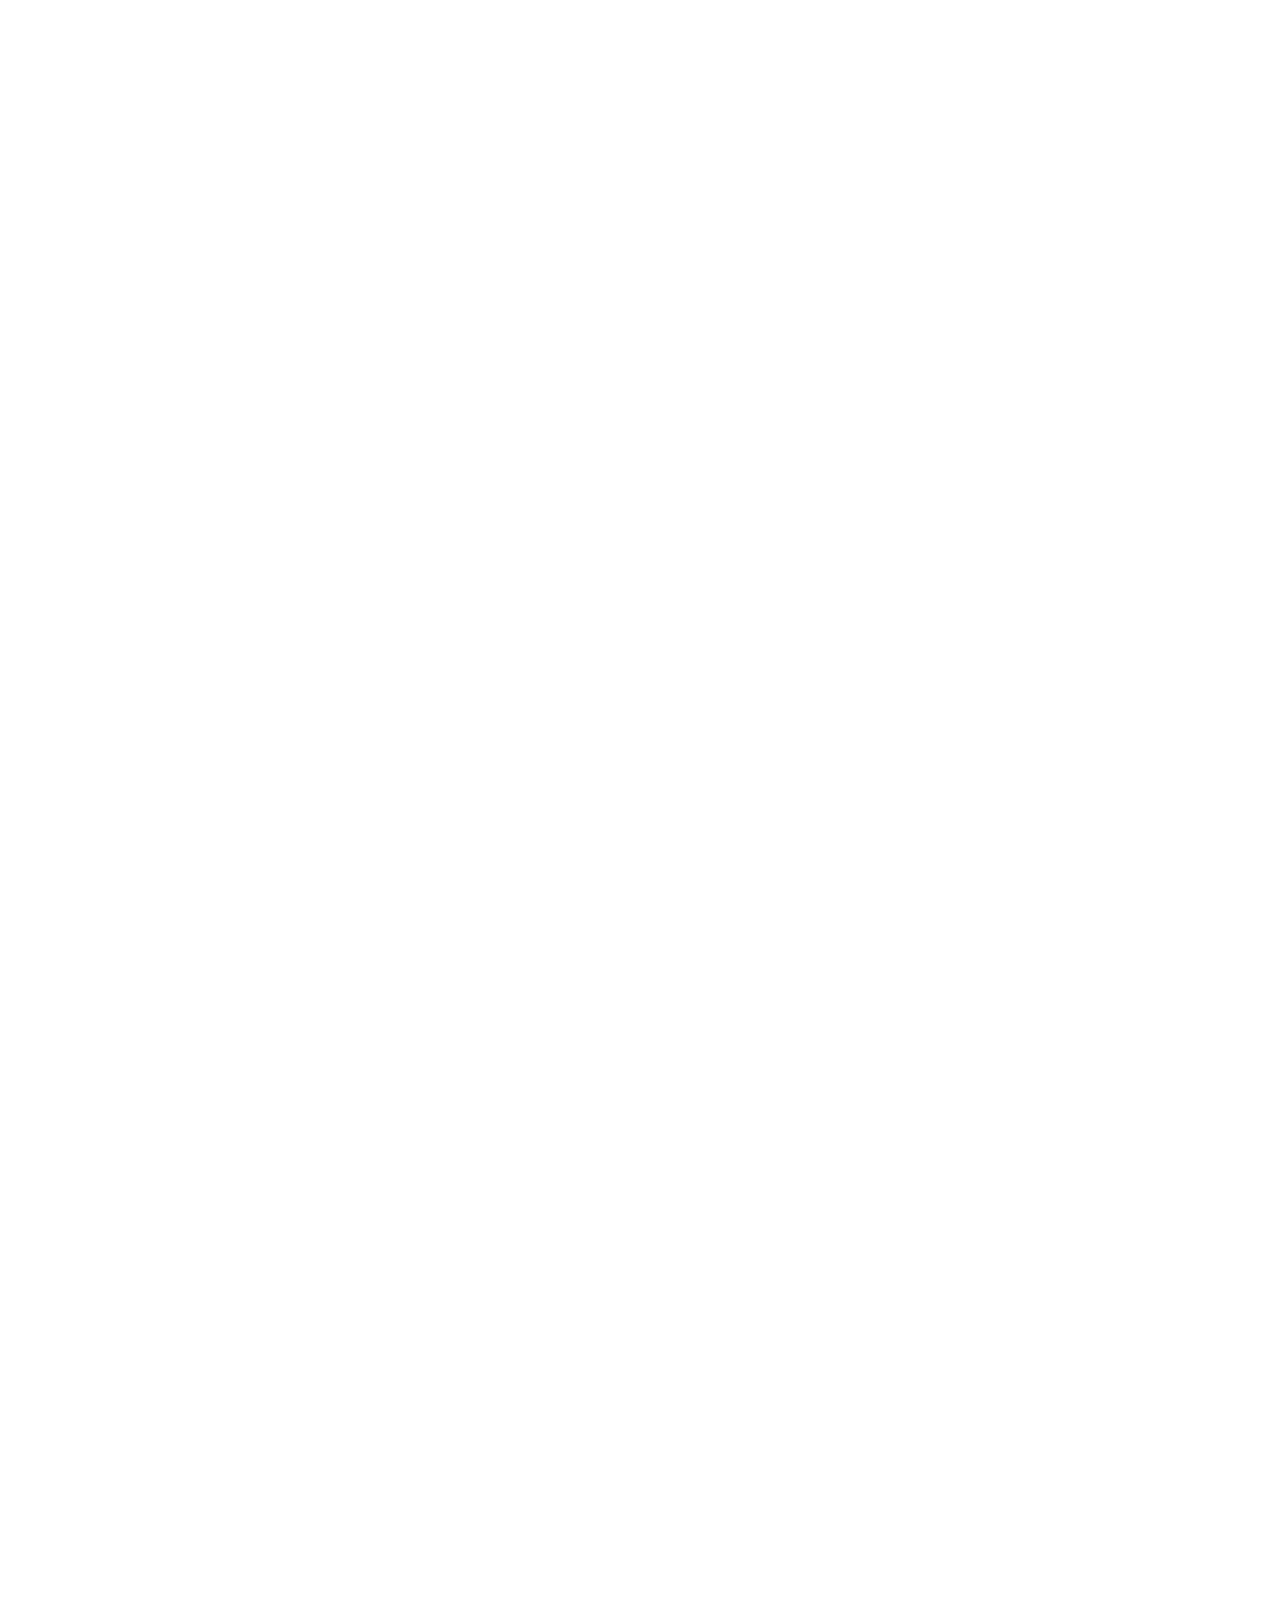
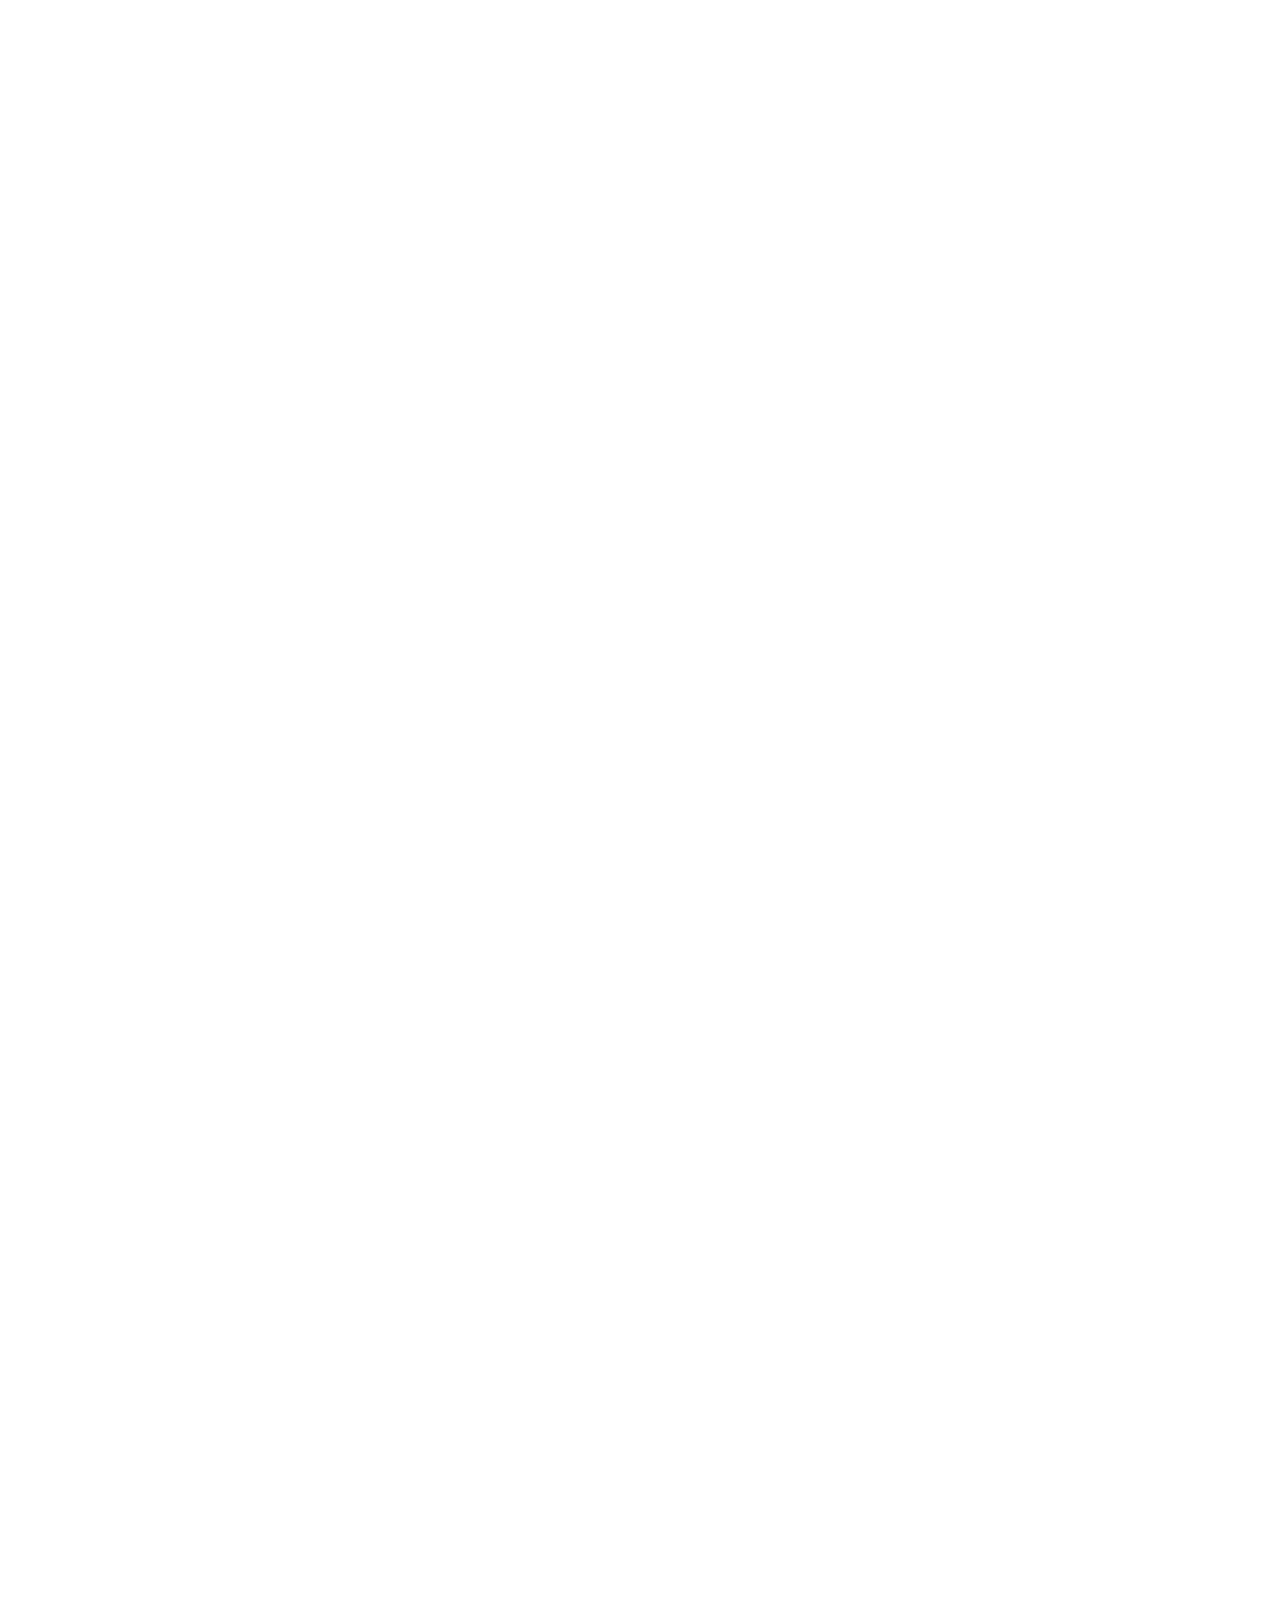
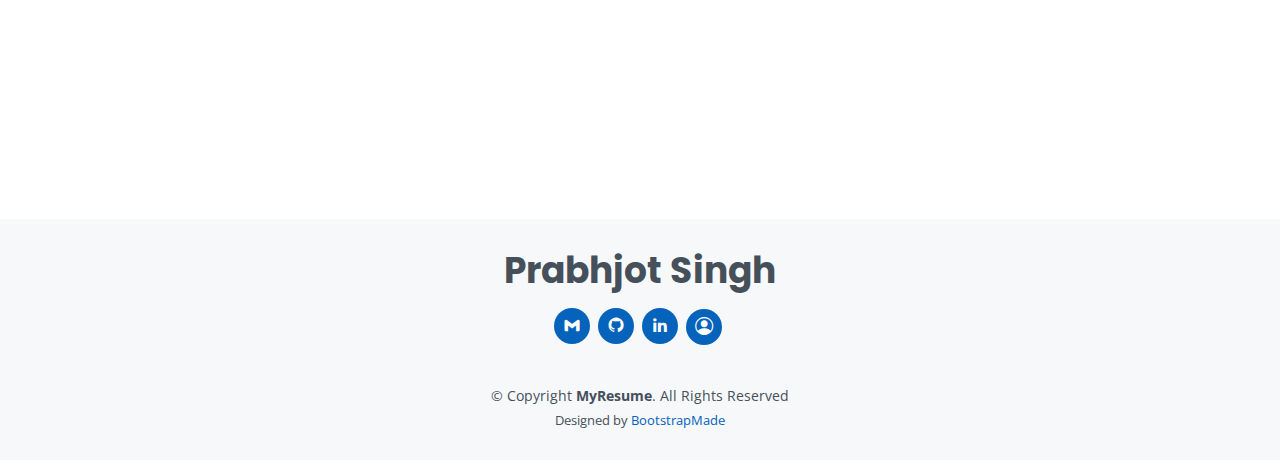
==== commit d3f32c90: "added gec project" ====
--- a/index.html
+++ b/index.html
@@ -5,13 +5,13 @@
   <meta charset="utf-8">
   <meta content="width=device-width, initial-scale=1.0" name="viewport">
 
-  <title>MyResume Bootstrap Template - Index</title>
+  <title>Prabhjot</title>
   <meta content="" name="description">
   <meta content="" name="keywords">
 
   <!-- Favicons -->
-  <link href="assets/img/favicon.png" rel="icon">
-  <link href="assets/img/apple-touch-icon.png" rel="apple-touch-icon">
+  <link href="assets/img/plogo.png" rel="icon">
+  <link href="assets/img/plogo.png" rel="apple-touch-icon">
 
   <!-- Google Fonts -->
   <link
@@ -375,6 +375,30 @@
           <!-- project 1 App1 -->
           <div class="col-lg-4 col-md-6 portfolio-item filter-app">
             <div class="portfolio-wrap  bg-light">
+              <img src="assets/img/portfolio/gec.png" class="img-fluid " alt="">
+              <div class="">
+                <h4 class="text-center">Gurmat Education Center</h4>
+                <p> Website made for Gurmat Education Center Surrey. Crafted with Bootstrap 5 framework this website functions seamlessly across all screen sizes.</p>
+              </div>
+              <div class="portfolio-info">
+                <h4>Web App</h4>
+                <p>Bootstrap</p>
+                <div class="">
+                  <a target="_blank" href="https://gurmat-education-center.onrender.com" class="btn btn-primary btn-sm"
+                    title="live link">
+                    <i class="bx bx-plus"></i> Live Link
+                  </a>
+                  <a href="portfolio-details-gec.html" class="portfolio-details-lightbox btn btn-secondary btn-sm"
+                    data-glightbox="type: external" title="Portfolio Details">
+                    <i class="bx bx-link"></i> Details
+                  </a>
+                </div>
+              </div>
+            </div>
+          </div>
+          <!-- project 2 App1 -->
+          <div class="col-lg-4 col-md-6 portfolio-item filter-app">
+            <div class="portfolio-wrap  bg-light">
               <img src="assets/img/portfolio/robotfriends.png" class="img-fluid " alt="">
               <div class="">
                 <h4 class="text-center">Robot Friends</h4>
@@ -397,8 +421,7 @@
               </div>
             </div>
           </div>
-          <!--project 2 App-->
-
+          <!--project 3 App-->
           <div class="col-lg-4 col-md-6 portfolio-item filter-app">
             <div class="portfolio-wrap bg-light">
               <img src="assets/img/portfolio/eventresource.png" class="img-fluid" alt="">
@@ -424,7 +447,7 @@
               </div>
             </div>
           </div>
-          <!--project 3 website-->
+          <!--project 4 website-->
           <div class="col-lg-4 col-md-6 portfolio-item filter-web">
             <div class="portfolio-wrap bg-light">
               <img src="assets/img/portfolio/algorithm.png" class="img-fluid l-50" alt="">
@@ -450,8 +473,7 @@
               </div>
             </div>
           </div>
-          <!--project 4 website-->
-
+          <!--project 5 website-->
           <div class="col-lg-4 col-md-6 portfolio-item filter-web">
             <div class="portfolio-wrap bg-light">
               <img src="assets/img/portfolio/architecture.png" class="img-fluid" alt="">
@@ -477,7 +499,7 @@
               </div>
             </div>
           </div>
-          <!--project 5 card/component-->
+          <!--project 6 card/component-->
           <div class="col-lg-4 col-md-6 portfolio-item filter-card">
             <div class="portfolio-wrap bg-light">
               <img src="assets/img/portfolio/navbar.png" class="img-fluid" alt="">
@@ -502,8 +524,6 @@
               </div>
             </div>
           </div>
-
-
         </div>
 
       </div>
@@ -604,8 +624,7 @@
     </section> -->
     <!-- End Services Section -->
 
-    <!-- ======= Testimonials Section ======= -->
-    <!-- End Testimonials Section -->
+    
 
     <!-- ======= Contact Section ======= -->
     <section id="contact" class="contact">
